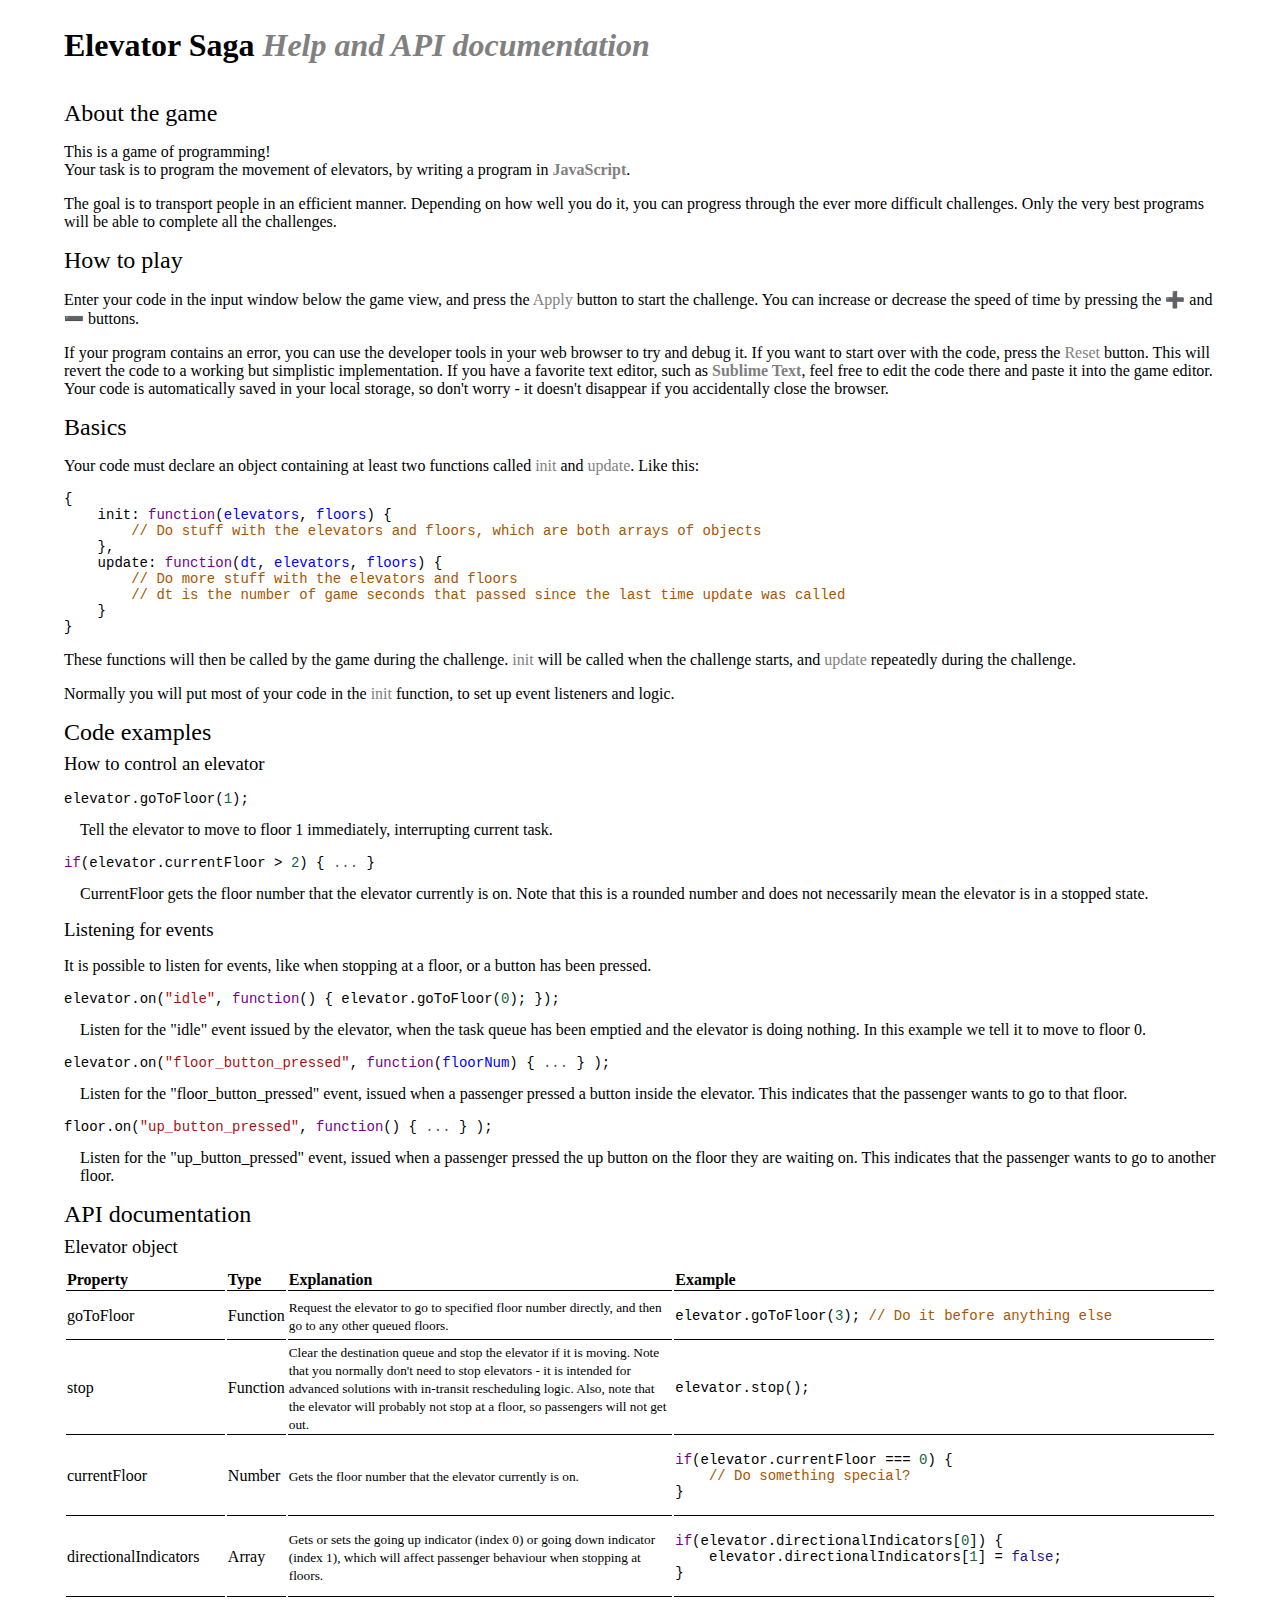
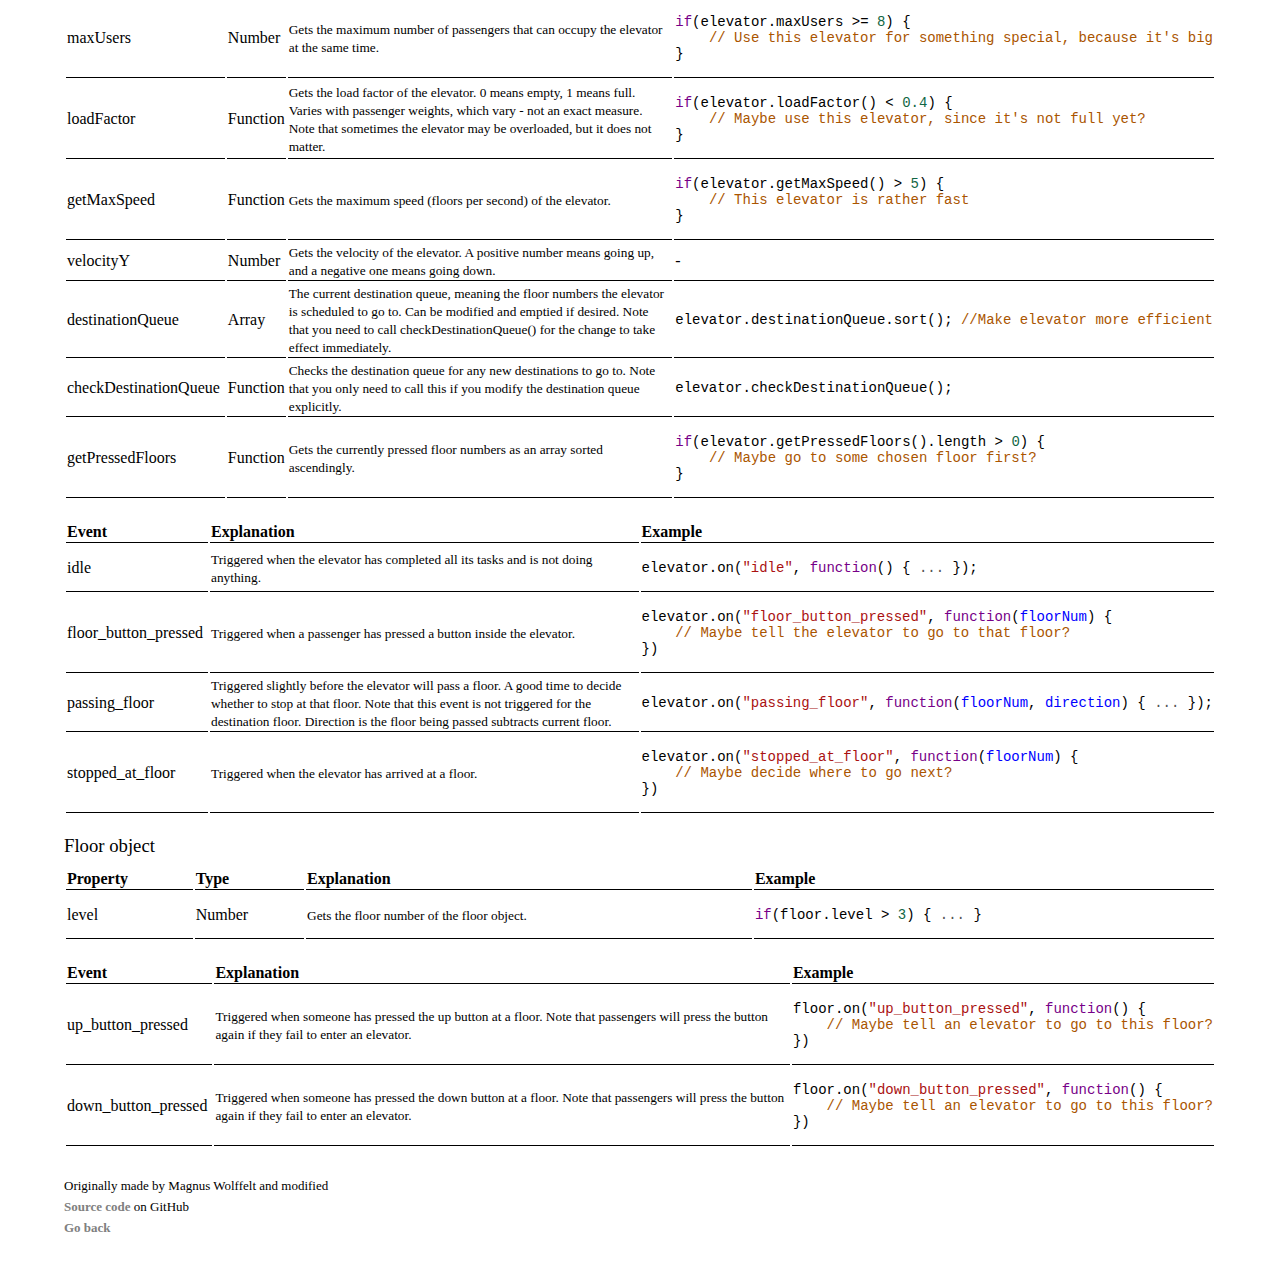
==== documentation.html @ fd8b1ddc "1.7.0" ====
<!DOCTYPE html>
<html>
<head>
    <title>Elevator Saga - help and API documentation</title>
    <meta charset="UTF-8">
    <meta http-equiv="X-UA-Compatible" content="IE=edge">
    <meta name="color-scheme" content="light dark">

    <link rel="stylesheet" href="libs/codemirror/codemirror.css" type="text/css" media="all">
    <link rel="stylesheet" href="style.css" type="text/css" media="all">

    <script type="text/javascript" src="libs/codemirror/codemirror.js"></script>
    <script type="text/javascript" src="libs/codemirror/mode/javascript/javascript.js"></script>
    <script type="text/javascript" src="libs/codemirror/addon/runmode/runmode.js"></script>
    <script type="text/javascript" src="libs/codemirror/addon/runmode/colorize.js"></script>
    <script type="text/javascript">document.addEventListener("DOMContentLoaded", function(){CodeMirror.colorize(null,"text/javascript")});</script>
</head>
<body>
    <div class="container">
        <div class="header">
            <h1>Elevator Saga <em class="emphasis-color">Help and API documentation</em></h1>
        </div>

        <div class="help">
            <h2>About the game</h2>
            <p>
                This is a game of programming!<br>
                Your task is to program the movement of elevators, by writing a program in <a href="https://developer.mozilla.org/en-US/docs/Web/JavaScript/Guide">JavaScript</a>.
            </p>
            <p>
                The goal is to transport people in an efficient manner.
                Depending on how well you do it, you can progress through the ever more difficult challenges.
                Only the very best programs will be able to complete all the challenges.
            </p>

            <h2>How to play</h2>
            <p>
                Enter your code in the input window below the game view, and press the <span class="emphasis-color">Apply</span> button to start the challenge.
                You can increase or decrease the speed of time by pressing the <span class="emphasis-color">➕</span> and <span class="emphasis-color">➖</span> buttons.
            </p>
            <p>
                If your program contains an error, you can use the developer tools in your web browser to try and debug it.
                If you want to start over with the code, press the <span class="emphasis-color">Reset</span> button. This will revert the code to a working but simplistic implementation.
                If you have a favorite text editor, such as <a href="http://www.sublimetext.com/">Sublime Text</a>, feel free to edit the code there and paste it into the game editor.
                Your code is automatically saved in your local storage, so don't worry - it doesn't disappear if you accidentally close the browser.
            </p>
            <h2>Basics</h2>
            <p>
                Your code must declare an object containing at least two functions called <span class="emphasis-color">init</span> and <span class="emphasis-color">update</span>. Like this:
            </p>
            <div><pre><code>{
    init: function(elevators, floors) {
        // Do stuff with the elevators and floors, which are both arrays of objects
    },
    update: function(dt, elevators, floors) {
        // Do more stuff with the elevators and floors
        // dt is the number of game seconds that passed since the last time update was called
    }
}</code></pre></div>
            <p>These functions will then be called by the game during the challenge.
            <span class="emphasis-color">init</span> will be called when the challenge starts, and <span class="emphasis-color">update</span> repeatedly during the challenge.
            </p>
            <p>
                Normally you will put most of your code in the <span class="emphasis-color">init</span> function, to set up event listeners and logic.
            </p>
            <h2>Code examples</h2>
            <h3>How to control an elevator</h3>
            <dl>
                <dt><pre><code>elevator.goToFloor(1);</code></pre></dt>
                    <dd>Tell the elevator to move to floor 1 immediately, interrupting current task.</dd>
                <dt><pre><code>if(elevator.currentFloor > 2) { ... }</code></pre></dt>
                    <dd>CurrentFloor gets the floor number that the elevator currently is on. Note that this is a rounded number and does not necessarily mean the elevator is in a stopped state.</dd>
            </dl>
            <h3>Listening for events</h3>
            <p>It is possible to listen for events, like when stopping at a floor, or a button has been pressed.</p>
            <dl>
                <dt><pre><code>elevator.on("idle", function() { elevator.goToFloor(0); });</code></pre></dt>
                    <dd>Listen for the "idle" event issued by the elevator, when the task queue has been emptied and the elevator is doing nothing. In this example we tell it to move to floor 0.</dd>
                <dt><pre><code>elevator.on("floor_button_pressed", function(floorNum) { ... } );</code></pre></dt>
                    <dd>Listen for the "floor_button_pressed" event, issued when a passenger pressed a button inside the elevator. This indicates that the passenger wants to go to that floor.</dd>
                <dt><pre><code>floor.on("up_button_pressed", function() { ... } );</code></pre></dt>
                    <dd>Listen for the "up_button_pressed" event, issued when a passenger pressed the up button on the floor they are waiting on. This indicates that the passenger wants to go to another floor.</dd>
            </dl>

            <h2 id="docs">API documentation</h2>
            <h3>Elevator object</h3>
            <table class="doctable">
                <thead><th>Property</th><th>Type</th><th>Explanation</th><th>Example</th></thead>
                <tbody>
                    <tr><td>goToFloor</td><td>Function</td><td><small>Request the elevator to go to specified floor number directly, and then go to any other queued floors.</small></td><td><pre><code>elevator.goToFloor(3); // Do it before anything else</code></pre></td></tr>
                    <tr><td>stop</td><td>Function</td><td><small>Clear the destination queue and stop the elevator if it is moving. Note that you normally don't need to stop elevators - it is intended for advanced solutions with in-transit rescheduling logic. Also, note that the elevator will probably not stop at a floor, so passengers will not get out.</small></td><td><pre><code>elevator.stop();</code></pre></td></tr>
                    <tr><td>currentFloor</td><td>Number</td><td><small>Gets the floor number that the elevator currently is on.</small></td><td><pre><code>if(elevator.currentFloor === 0) {
    // Do something special?
}</code></pre></td></tr>
                    <tr><td>directionalIndicators</td><td>Array</td><td><small>Gets or sets the going up indicator (index 0) or going down indicator (index 1), which will affect passenger behaviour when stopping at floors.</small></td><td><pre><code>if(elevator.directionalIndicators[0]) {
    elevator.directionalIndicators[1] = false;
}</code></pre></td></tr>
                    <tr><td>maxUsers</td><td>Number</td><td><small>Gets the maximum number of passengers that can occupy the elevator at the same time.</small></td><td><pre><code>if(elevator.maxUsers >= 8) {
    // Use this elevator for something special, because it's big
}</code></pre></td></tr>
                    <tr><td>loadFactor</td><td>Function</td><td><small>Gets the load factor of the elevator. 0 means empty, 1 means full. Varies with passenger weights, which vary - not an exact measure. Note that sometimes the elevator may be overloaded, but it does not matter.</small></td><td><pre><code>if(elevator.loadFactor() < 0.4) {
    // Maybe use this elevator, since it's not full yet?
}</code></pre></td></tr>
                    <tr><td>getMaxSpeed</td><td>Function</td><td><small>Gets the maximum speed (floors per second) of the elevator.</small></td><td><pre><code>if(elevator.getMaxSpeed() > 5) {
    // This elevator is rather fast
}</code></pre></td></tr>
                    <tr><td>velocityY</td><td>Number</td><td><small>Gets the velocity of the elevator. A positive number means going up, and a negative one means going down.</small></td><td>-</td></tr>
                    <tr><td>destinationQueue</td><td>Array</td><td><small>The current destination queue, meaning the floor numbers the elevator is scheduled to go to. Can be modified and emptied if desired. Note that you need to call checkDestinationQueue() for the change to take effect immediately.</small></td><td><pre><code>elevator.destinationQueue.sort(); //Make elevator more efficient</code></pre></td></tr>
                    <tr><td>checkDestinationQueue</td><td>Function</td><td><small>Checks the destination queue for any new destinations to go to. Note that you only need to call this if you modify the destination queue explicitly.</small></td><td><pre><code>elevator.checkDestinationQueue();</code></pre></td></tr>
                    <tr><td>getPressedFloors</td><td>Function</td><td><small>Gets the currently pressed floor numbers as an array sorted ascendingly.</small></td><td><pre><code>if(elevator.getPressedFloors().length > 0) {
    // Maybe go to some chosen floor first?
}</code></pre></td></tr>
                </tbody>
            </table>
            <table class="doctable">
                <thead><th>Event</th><th>Explanation</th><th>Example</th></thead>
                <tbody>
                    <tr><td>idle</td><td><small>Triggered when the elevator has completed all its tasks and is not doing anything.</small></td><td><pre><code>elevator.on("idle", function() { ... });</code></pre></td></tr>
                    <tr><td>floor_button_pressed</td><td><small>Triggered when a passenger has pressed a button inside the elevator.</small></td><td><pre><code>elevator.on("floor_button_pressed", function(floorNum) {
    // Maybe tell the elevator to go to that floor?
})</code></pre></td></tr>
                    <tr><td>passing_floor</td><td><small>Triggered slightly before the elevator will pass a floor. A good time to decide whether to stop at that floor. Note that this event is not triggered for the destination floor. Direction is the floor being passed subtracts current floor.</small></td><td><pre><code>elevator.on("passing_floor", function(floorNum, direction) { ... });</code></pre></td></tr>
                    <tr><td>stopped_at_floor</td><td><small>Triggered when the elevator has arrived at a floor.</small></td><td><pre><code>elevator.on("stopped_at_floor", function(floorNum) {
    // Maybe decide where to go next?
})</code></pre></td></tr>
                </tbody>
            </table>
            <h3>Floor object</h3>
            <table class="doctable">
                <thead><th>Property</th><th>Type</th><th>Explanation</th><th>Example</th></thead>
                <tbody>
                <tr><td>level</td><td>Number</td><td><small>Gets the floor number of the floor object.</small></td><td><pre><code>if(floor.level > 3) { ... }</code></pre></td></tr>
                </tbody>
            </table>
            <table class="doctable">
                <thead><th>Event</th><th>Explanation</th><th>Example</th></thead>
                <tbody>
                    <tr><td>up_button_pressed</td><td><small>Triggered when someone has pressed the up button at a floor. Note that passengers will press the button again if they fail to enter an elevator.</small></td><td><pre><code>floor.on("up_button_pressed", function() {
    // Maybe tell an elevator to go to this floor?
})</code></pre></td></tr>
                    <tr><td>down_button_pressed</td><td><small>Triggered when someone has pressed the down button at a floor. Note that passengers will press the button again if they fail to enter an elevator.</small></td><td><pre><code>floor.on("down_button_pressed", function() {
    // Maybe tell an elevator to go to this floor?
})</code></pre></td></tr>

                </tbody>
            </table>
        </div>
        <div class="footer">
            <h4>Originally made by Magnus Wolffelt and modified</h4>
            <h4><a href="https://github.com/2xh/elevatorsaga">Source code</a> on GitHub</h4>
            <h4><a href="index.html">Go back</a></h4>
        </div>
    </div>
</body>
</html>
---- libs/codemirror/codemirror.css ----
/* BASICS */

.CodeMirror {
  /* Set height, width, borders, and global font properties here */
  font-family: monospace;
  height: 300px;
  color: black;
  direction: ltr;
}

/* PADDING */

.CodeMirror-lines {
  padding: 4px 0; /* Vertical padding around content */
}
.CodeMirror pre.CodeMirror-line,
.CodeMirror pre.CodeMirror-line-like {
  padding: 0 4px; /* Horizontal padding of content */
}

.CodeMirror-scrollbar-filler, .CodeMirror-gutter-filler {
  background-color: white; /* The little square between H and V scrollbars */
}

/* GUTTER */

.CodeMirror-gutters {
  border-right: 1px solid #ddd;
  background-color: #f7f7f7;
  white-space: nowrap;
}
.CodeMirror-linenumbers {}
.CodeMirror-linenumber {
  padding: 0 3px 0 5px;
  min-width: 20px;
  text-align: right;
  color: #999;
  white-space: nowrap;
}

.CodeMirror-guttermarker { color: black; }
.CodeMirror-guttermarker-subtle { color: #999; }

/* CURSOR */

.CodeMirror-cursor {
  border-left: 1px solid black;
  border-right: none;
  width: 0;
}
/* Shown when moving in bi-directional text */
.CodeMirror div.CodeMirror-secondarycursor {
  border-left: 1px solid silver;
}
.cm-fat-cursor .CodeMirror-cursor {
  width: auto;
  border: 0 !important;
  background: #7e7;
}
.cm-fat-cursor div.CodeMirror-cursors {
  z-index: 1;
}
.cm-fat-cursor .CodeMirror-line::selection,
.cm-fat-cursor .CodeMirror-line > span::selection, 
.cm-fat-cursor .CodeMirror-line > span > span::selection { background: transparent; }
.cm-fat-cursor .CodeMirror-line::-moz-selection,
.cm-fat-cursor .CodeMirror-line > span::-moz-selection,
.cm-fat-cursor .CodeMirror-line > span > span::-moz-selection { background: transparent; }
.cm-fat-cursor { caret-color: transparent; }
@-moz-keyframes blink {
  0% {}
  50% { background-color: transparent; }
  100% {}
}
@-webkit-keyframes blink {
  0% {}
  50% { background-color: transparent; }
  100% {}
}
@keyframes blink {
  0% {}
  50% { background-color: transparent; }
  100% {}
}

/* Can style cursor different in overwrite (non-insert) mode */
.CodeMirror-overwrite .CodeMirror-cursor {}

.cm-tab { display: inline-block; text-decoration: inherit; }

.CodeMirror-rulers {
  position: absolute;
  left: 0; right: 0; top: -50px; bottom: 0;
  overflow: hidden;
}
.CodeMirror-ruler {
  border-left: 1px solid #ccc;
  top: 0; bottom: 0;
  position: absolute;
}

/* DEFAULT THEME */

.cm-s-default .cm-header {color: blue;}
.cm-s-default .cm-quote {color: #090;}
.cm-negative {color: #d44;}
.cm-positive {color: #292;}
.cm-header, .cm-strong {font-weight: bold;}
.cm-em {font-style: italic;}
.cm-link {text-decoration: underline;}
.cm-strikethrough {text-decoration: line-through;}

.cm-s-default .cm-keyword {color: #708;}
.cm-s-default .cm-atom {color: #219;}
.cm-s-default .cm-number {color: #164;}
.cm-s-default .cm-def {color: #00f;}
.cm-s-default .cm-variable,
.cm-s-default .cm-punctuation,
.cm-s-default .cm-property,
.cm-s-default .cm-operator {}
.cm-s-default .cm-variable-2 {color: #05a;}
.cm-s-default .cm-variable-3, .cm-s-default .cm-type {color: #085;}
.cm-s-default .cm-comment {color: #a50;}
.cm-s-default .cm-string {color: #a11;}
.cm-s-default .cm-string-2 {color: #f50;}
.cm-s-default .cm-meta {color: #555;}
.cm-s-default .cm-qualifier {color: #555;}
.cm-s-default .cm-builtin {color: #30a;}
.cm-s-default .cm-bracket {color: #997;}
.cm-s-default .cm-tag {color: #170;}
.cm-s-default .cm-attribute {color: #00c;}
.cm-s-default .cm-hr {color: #999;}
.cm-s-default .cm-link {color: #00c;}

.cm-s-default .cm-error {color: #f00;}
.cm-invalidchar {color: #f00;}

.CodeMirror-composing { border-bottom: 2px solid; }

/* Default styles for common addons */

div.CodeMirror span.CodeMirror-matchingbracket {color: #0b0;}
div.CodeMirror span.CodeMirror-nonmatchingbracket {color: #a22;}
.CodeMirror-matchingtag { background: rgba(255, 150, 0, .3); }
.CodeMirror-activeline-background {background: #e8f2ff;}

/* STOP */

/* The rest of this file contains styles related to the mechanics of
   the editor. You probably shouldn't touch them. */

.CodeMirror {
  position: relative;
  overflow: hidden;
  background: white;
}

.CodeMirror-scroll {
  overflow: scroll !important; /* Things will break if this is overridden */
  /* 50px is the magic margin used to hide the element's real scrollbars */
  /* See overflow: hidden in .CodeMirror */
  margin-bottom: -50px; margin-right: -50px;
  padding-bottom: 50px;
  height: 100%;
  outline: none; /* Prevent dragging from highlighting the element */
  position: relative;
  z-index: 0;
}
.CodeMirror-sizer {
  position: relative;
  border-right: 50px solid transparent;
}

/* The fake, visible scrollbars. Used to force redraw during scrolling
   before actual scrolling happens, thus preventing shaking and
   flickering artifacts. */
.CodeMirror-vscrollbar, .CodeMirror-hscrollbar, .CodeMirror-scrollbar-filler, .CodeMirror-gutter-filler {
  position: absolute;
  z-index: 6;
  display: none;
  outline: none;
}
.CodeMirror-vscrollbar {
  right: 0; top: 0;
  overflow-x: hidden;
  overflow-y: scroll;
}
.CodeMirror-hscrollbar {
  bottom: 0; left: 0;
  overflow-y: hidden;
  overflow-x: scroll;
}
.CodeMirror-scrollbar-filler {
  right: 0; bottom: 0;
}
.CodeMirror-gutter-filler {
  left: 0; bottom: 0;
}

.CodeMirror-gutters {
  position: absolute; left: 0; top: 0;
  min-height: 100%;
  z-index: 3;
}
.CodeMirror-gutter {
  white-space: normal;
  height: 100%;
  display: inline-block;
  vertical-align: top;
  margin-bottom: -50px;
}
.CodeMirror-gutter-wrapper {
  position: absolute;
  z-index: 4;
  background: none !important;
  border: none !important;
}
.CodeMirror-gutter-background {
  position: absolute;
  top: 0; bottom: 0;
  z-index: 4;
}
.CodeMirror-gutter-elt {
  position: absolute;
  cursor: default;
  z-index: 4;
}
.CodeMirror-gutter-wrapper ::selection { background-color: transparent }
.CodeMirror-gutter-wrapper ::-moz-selection { background-color: transparent }

.CodeMirror-lines {
  cursor: text;
  min-height: 1px; /* prevents collapsing before first draw */
}
.CodeMirror pre.CodeMirror-line,
.CodeMirror pre.CodeMirror-line-like {
  /* Reset some styles that the rest of the page might have set */
  -moz-border-radius: 0; -webkit-border-radius: 0; border-radius: 0;
  border-width: 0;
  background: transparent;
  font-family: inherit;
  font-size: inherit;
  margin: 0;
  white-space: pre;
  word-wrap: normal;
  line-height: inherit;
  color: inherit;
  z-index: 2;
  position: relative;
  overflow: visible;
  -webkit-tap-highlight-color: transparent;
  -webkit-font-variant-ligatures: contextual;
  font-variant-ligatures: contextual;
}
.CodeMirror-wrap pre.CodeMirror-line,
.CodeMirror-wrap pre.CodeMirror-line-like {
  word-wrap: break-word;
  white-space: pre-wrap;
  word-break: normal;
}

.CodeMirror-linebackground {
  position: absolute;
  left: 0; right: 0; top: 0; bottom: 0;
  z-index: 0;
}

.CodeMirror-linewidget {
  position: relative;
  z-index: 2;
  padding: 0.1px; /* Force widget margins to stay inside of the container */
}

.CodeMirror-widget {}

.CodeMirror-rtl pre { direction: rtl; }

.CodeMirror-code {
  outline: none;
}

/* Force content-box sizing for the elements where we expect it */
.CodeMirror-scroll,
.CodeMirror-sizer,
.CodeMirror-gutter,
.CodeMirror-gutters,
.CodeMirror-linenumber {
  -moz-box-sizing: content-box;
  box-sizing: content-box;
}

.CodeMirror-measure {
  position: absolute;
  width: 100%;
  height: 0;
  overflow: hidden;
  visibility: hidden;
}

.CodeMirror-cursor {
  position: absolute;
  pointer-events: none;
}
.CodeMirror-measure pre { position: static; }

div.CodeMirror-cursors {
  visibility: hidden;
  position: relative;
  z-index: 3;
}
div.CodeMirror-dragcursors {
  visibility: visible;
}

.CodeMirror-focused div.CodeMirror-cursors {
  visibility: visible;
}

.CodeMirror-selected { background: #d9d9d9; }
.CodeMirror-focused .CodeMirror-selected { background: #d7d4f0; }
.CodeMirror-crosshair { cursor: crosshair; }
.CodeMirror-line::selection, .CodeMirror-line > span::selection, .CodeMirror-line > span > span::selection { background: #d7d4f0; }
.CodeMirror-line::-moz-selection, .CodeMirror-line > span::-moz-selection, .CodeMirror-line > span > span::-moz-selection { background: #d7d4f0; }

.cm-searching {
  background-color: #ffa;
  background-color: rgba(255, 255, 0, .4);
}

/* Used to force a border model for a node */
.cm-force-border { padding-right: .1px; }

@media print {
  /* Hide the cursor when printing */
  .CodeMirror div.CodeMirror-cursors {
    visibility: hidden;
  }
}

/* See issue #2901 */
.cm-tab-wrap-hack:after { content: ''; }

/* Help users use markselection to safely style text background */
span.CodeMirror-selectedtext { background: none; }
---- style.css ----
html, body {
    margin: 0;
    padding: 0;
}

h1, h2, h3, h4, h5 {
    margin-top: 0.4em;
    margin-bottom: 0.3em;
}

.emphasis-color {
    color: gray;
}

.error-color {
    color: orange;
}

a {
    color: gray;
    font-weight: bold;
    text-decoration: none;
}
a:hover {
    text-decoration: underline;
}

h2, h3, h4, h5 {
    font-weight: normal;
}

dl dd {
    margin-bottom: 1em;
    margin-left: 1em;
}

.container {
    width: 90%;
    margin: 0 auto;
    padding: 20px 0 40px 0;
}

.unselectable {
    -webkit-touch-callout: none;
    -webkit-user-select: none;
    -khtml-user-select: none;
    -moz-user-select: none;
    -ms-user-select: none;
    user-select: none;
}

button {
    height: 30px;
    line-height: 16px;
    font-size: 16px;
    font-weight: bold;
    padding-left: 10px;
    padding-right: 10px;
    border: 1px solid gray;
    border-radius: 5px;
}

.blink {
  -webkit-animation: blink 0.5s steps(3, start) infinite;
  animation: blink 0.5s steps(3, start) infinite;
}
@keyframes blink {
  to { visibility: hidden; }
}
@-webkit-keyframes blink {
  to { visibility: hidden; }
}

.invisible {
    visibility: hidden;
}

.faded {
    opacity: 0.4;
}

#save_message, #fitness_message {
    color: gray;
    font-size: 12px;
    line-height: 30px;
    margin: 0 20px;
}


.left {
    float: left;
}

.right {
    float: right;
}

.header {
    height: 60px;
}

.header h1 {
    line-height: 50px;
    margin: 0;
    padding: 0;
}

.header a {
    display: inline-block;
    margin-left: 15px;
    font-size: 20px;
    line-height: 50px;
    padding: 0 4px;
}


.timescale_decrease, .timescale_increase {
    padding: 4px;
    line-height: 20px;
    cursor: pointer;
}

.timescale_increase {
    margin-right: 10px;
}


.codestatus {
    padding-top: 10px;
}

pre {
    font: 14px Consolas, Monaco, monospace;
}

.CodeMirror {
    font: 14px Consolas, Monaco, monospace;
    margin: 10px auto;
}

.world {
    position: relative;
    background-color: dimgray;
    padding: 0;
}

.innerworld {
    position: relative;
    margin-right: 280px;
    border-right: 1px solid;
    border-left: 1px solid;
}

.statscontainer {
    font: 12px Consolas, Monaco, monospace;
    color: lightgray;
    position: absolute;
    top: 0;
    right: 0px;
    width: 240px;
    padding: 20px;
    z-index: 1;
}

.statscontainer div, .statscontainer span {
    position: absolute;
    display: block;
    width: 240px;
}

.statscontainer .value {
    text-align: right;
}


.feedbackcontainer {
    position: absolute;
    width: 100%;
    height: 100%;
}

.feedback {
    position: relative;
    text-align: center;
    height: 100%;
    background-color: rgba(44, 44, 44, 0.6);
    z-index: 5;
}

.movable {
    position: absolute;
    top: 0;
    left: 0;
    display: block;
}

.user {
    color: white;
    text-shadow: 0 1px 3px black;
    z-index: 2;
}

.user.male:before {
    content: "🧍‍♂️";
}

.user.female:before {
    content: "🧍‍♀️";
}

.user.child:before {
    content: "🧍";
}

.user.happy {
}

.user.frustrated {
    color: yellow;
}

.user.disappointed {
    color: red;
}

.user.leaving {
    color: silver;
}

.up:before {
    content: "⬆";
}

.down:before {
    content: "⬇";
}

.elevator {
    background-color: #4F8686;
    border: 2px solid white;
    height: 46px;
    z-index: 1;
}

.elevator .directionindicator {
    position: absolute;
}

.elevator .directionindicator.directionindicatorup {
    left: 2px;
}

.elevator .directionindicator.directionindicatordown {
    right: 2px;
}

.elevator .directionindicator {
    color: rgba(255, 255, 255, 0.5);
}

.elevator .directionindicator .activated{
    color: lime;
}

.elevator .floorindicator {
    display: inline-block;
    position: absolute;
    width: 100%;
    font-size: 15px;
    text-align: center;
    color: rgba(255, 255, 255, 0.5);
}


.elevator .buttonindicator {
    display: inline-block;
    position: absolute;
    top: 15px;
    width: 100%;
    text-align: center;
    font-size: 8px;
    color: rgba(255, 255, 255, 0.5);
}
.elevator .buttonpress {
    cursor: pointer;
    margin: 0;
    display: inline-block;
}
.elevator .buttonpress.activated {
    color: lime;
}

.floor {
    position: absolute;
    width: 100%;
    height: 49px;
    background-color: gray;
    background: linear-gradient(rgba(255,255,255,0.1), rgba(255,255,255,0.25), rgba(255,255,255,0.25), rgba(255,255,255,0.1)); /* Standard syntax */
    border-bottom: 1px solid;
}

.floor .buttonindicator {
    cursor: pointer;
    font-size: 20px;
    line-height: 50px;
    padding-left: 50px;
    color: rgba(255, 255, 255, 0.25);
}
.floor .buttonindicator .activated {
    color: lime;
}

.floor .floornumber {
    position: absolute;
    color: rgba(255, 255, 255, 0.25);
    font-size: 32px;
    line-height: 50px;
    padding-left: 10px;
}


.footer {
    margin-top: 20px;
}
.footer h4 {
    font-size: 13px;
}

.help {
    margin-top: 20px;
    margin-bottom: 30px;
}

.doctable {
    width: 100%;
    margin-top: 10px;
    margin-bottom: 20px;
    border: none;
}

.doctable th, .doctable td  {
    text-align: left;
    border-bottom: 1px solid;
}

.doctable tr td:first-child {
    padding-right: 5px;
}
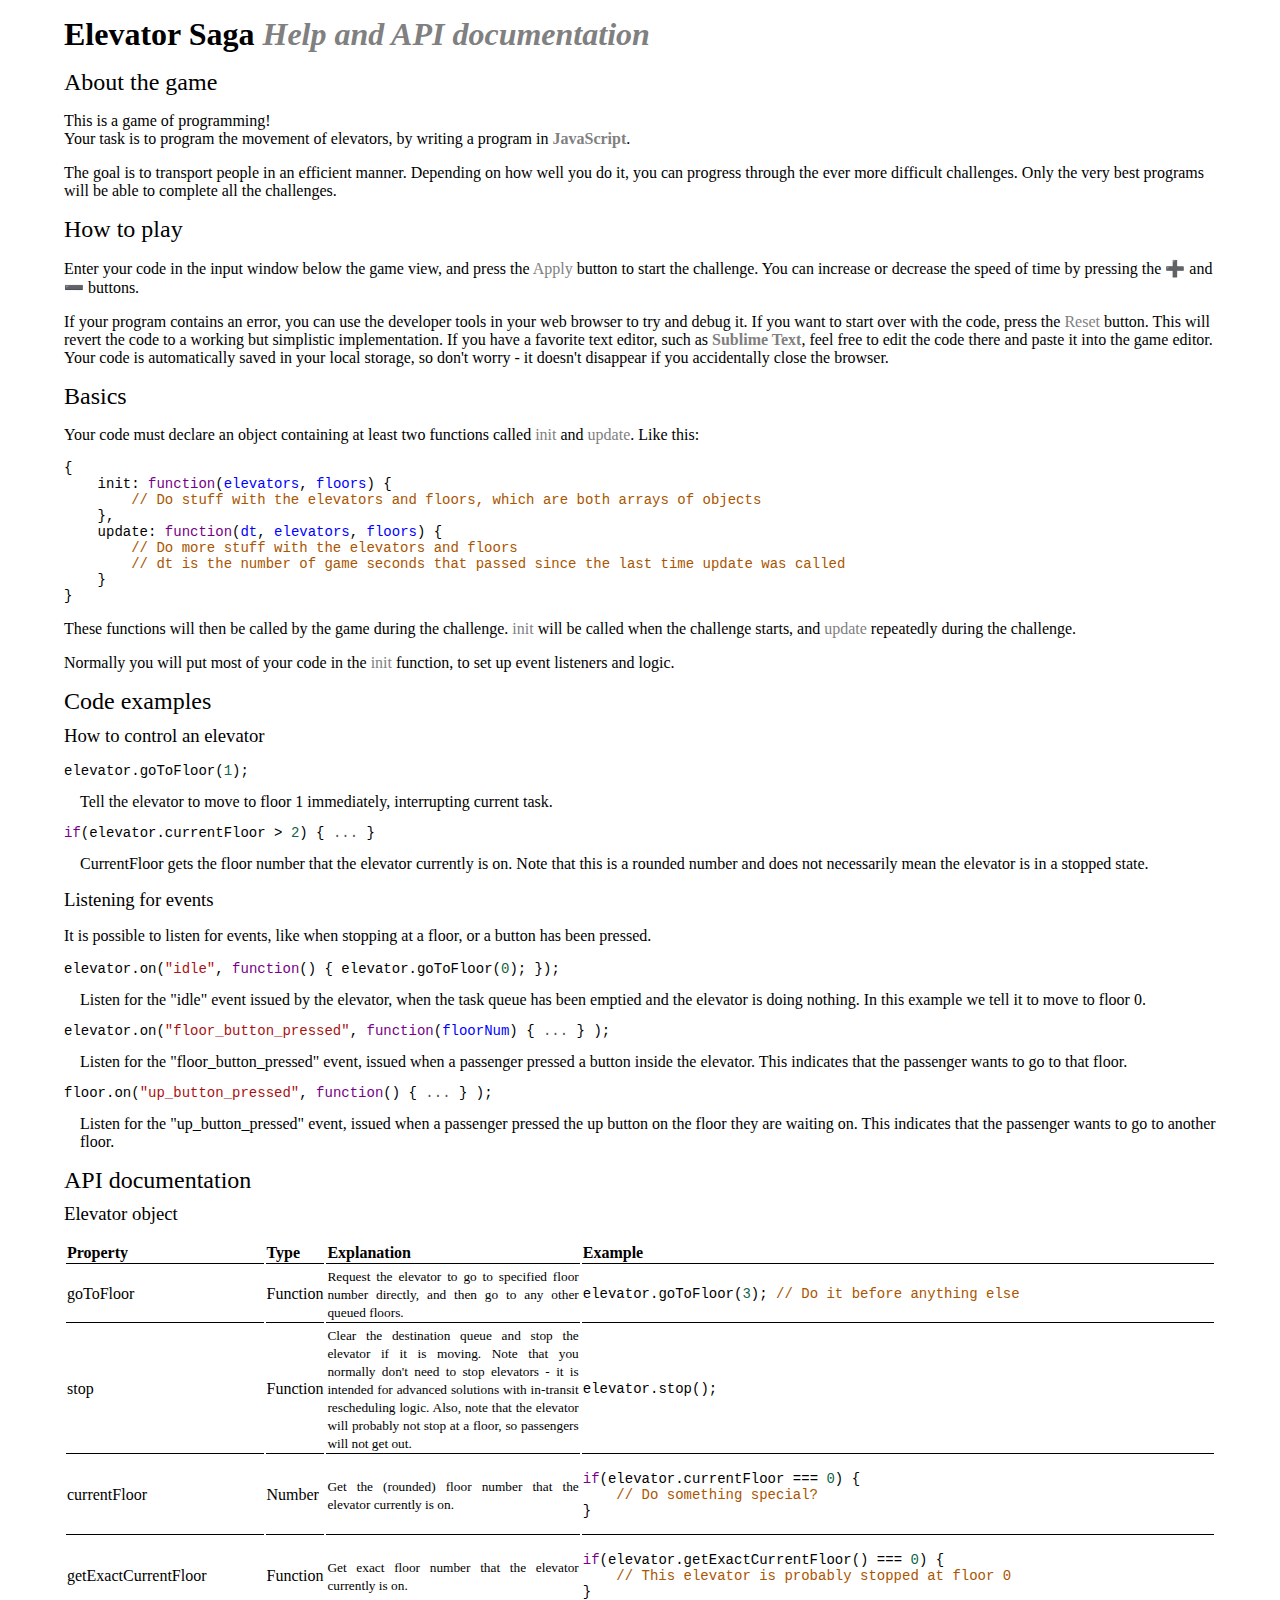
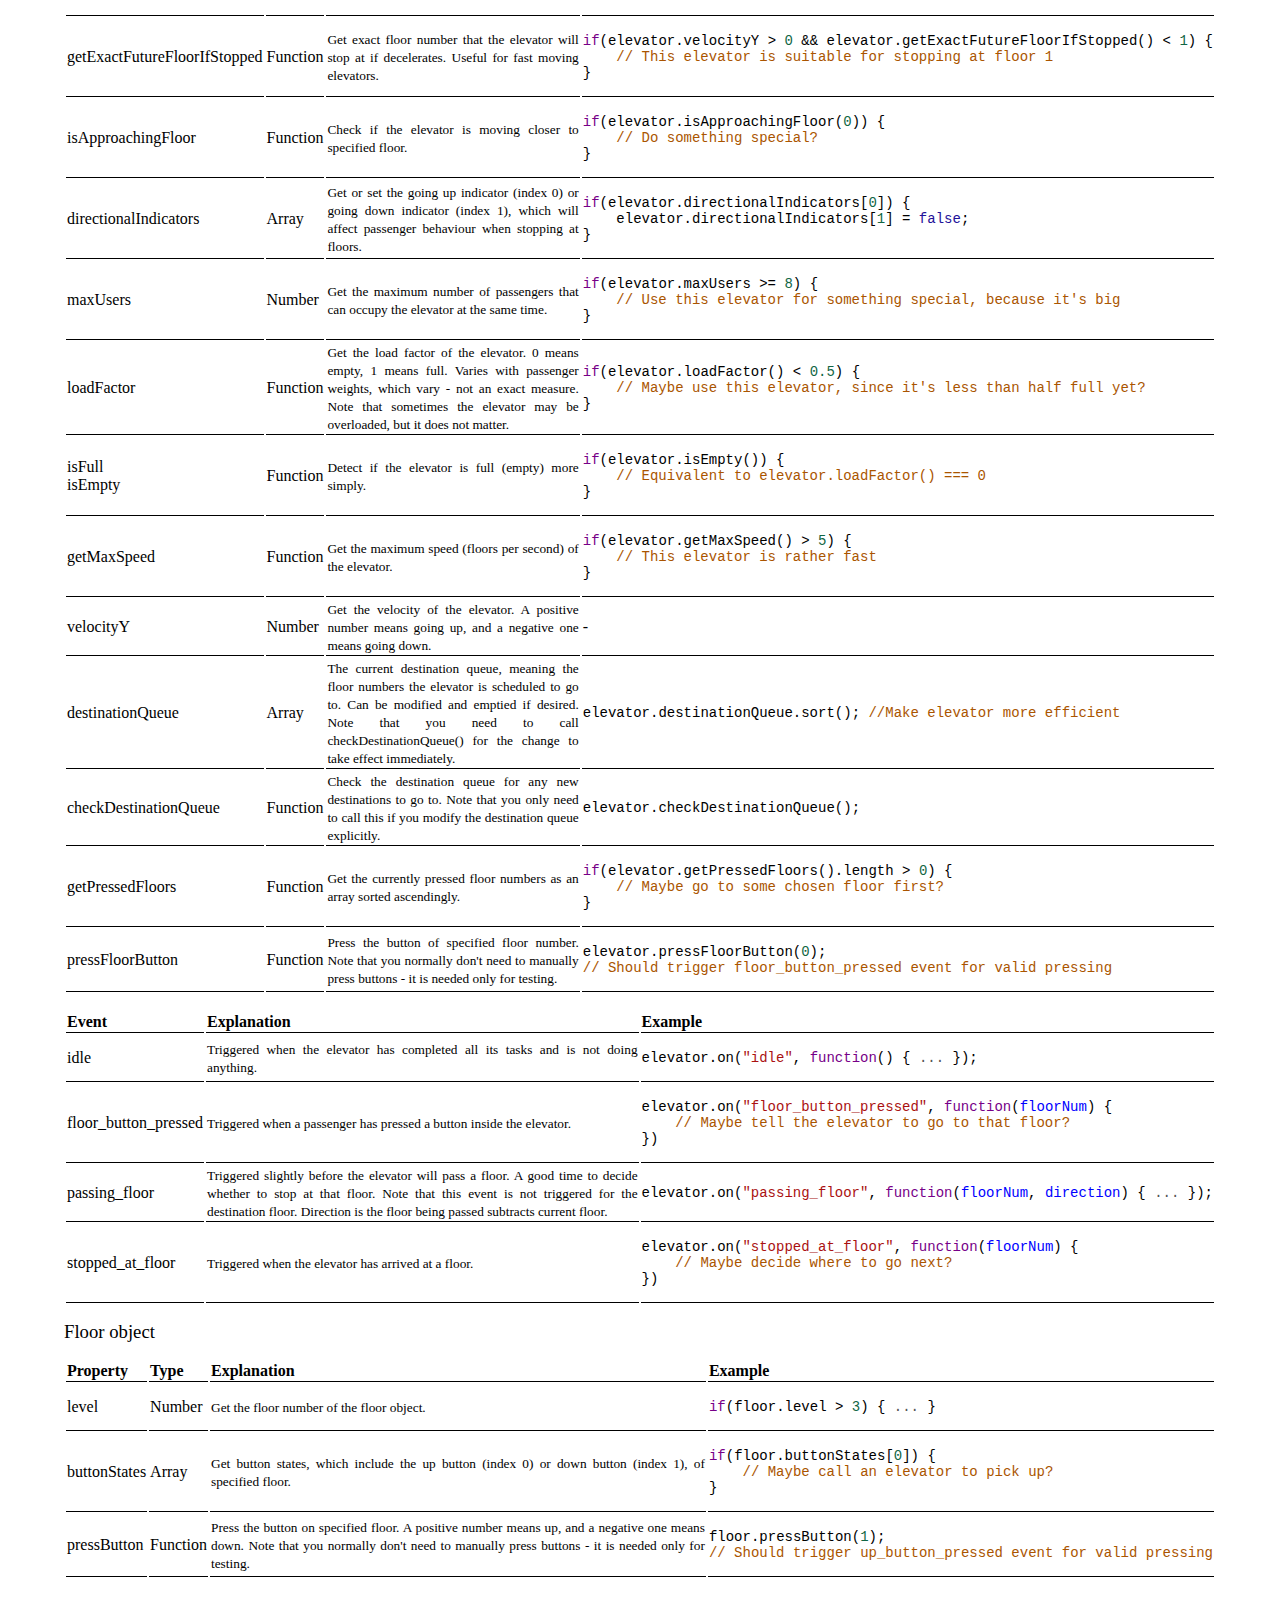
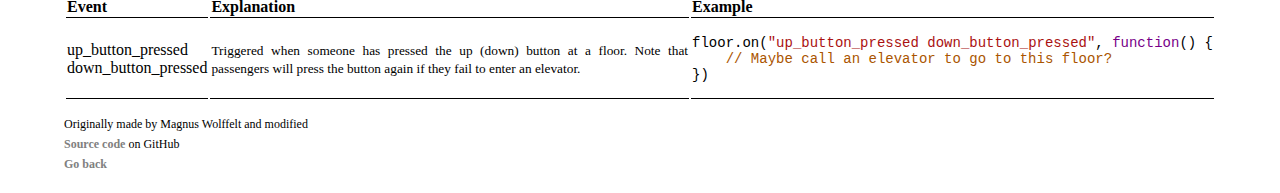
==== commit 2ec33538: "Bugfixes" ====
--- a/documentation.html
+++ b/documentation.html
@@ -4,6 +4,7 @@
     <title>Elevator Saga - help and API documentation</title>
     <meta charset="UTF-8">
     <meta http-equiv="X-UA-Compatible" content="IE=edge">
+    <meta name="viewport" content="width=device-width,initial-scale=1">
     <meta name="color-scheme" content="light dark">
 
     <link rel="stylesheet" href="libs/codemirror/codemirror.css" type="text/css" media="all">
@@ -89,27 +90,41 @@
                 <tbody>
                     <tr><td>goToFloor</td><td>Function</td><td><small>Request the elevator to go to specified floor number directly, and then go to any other queued floors.</small></td><td><pre><code>elevator.goToFloor(3); // Do it before anything else</code></pre></td></tr>
                     <tr><td>stop</td><td>Function</td><td><small>Clear the destination queue and stop the elevator if it is moving. Note that you normally don't need to stop elevators - it is intended for advanced solutions with in-transit rescheduling logic. Also, note that the elevator will probably not stop at a floor, so passengers will not get out.</small></td><td><pre><code>elevator.stop();</code></pre></td></tr>
-                    <tr><td>currentFloor</td><td>Number</td><td><small>Gets the floor number that the elevator currently is on.</small></td><td><pre><code>if(elevator.currentFloor === 0) {
+                    <tr><td>currentFloor</td><td>Number</td><td><small>Get the (rounded) floor number that the elevator currently is on.</small></td><td><pre><code>if(elevator.currentFloor === 0) {
     // Do something special?
 }</code></pre></td></tr>
-                    <tr><td>directionalIndicators</td><td>Array</td><td><small>Gets or sets the going up indicator (index 0) or going down indicator (index 1), which will affect passenger behaviour when stopping at floors.</small></td><td><pre><code>if(elevator.directionalIndicators[0]) {
+                    <tr><td>getExactCurrentFloor</td><td>Function</td><td><small>Get exact floor number that the elevator currently is on.</small></td><td><pre><code>if(elevator.getExactCurrentFloor() === 0) {
+    // This elevator is probably stopped at floor 0
+}</code></pre></td></tr>
+                    <tr><td>getExactFutureFloorIfStopped</td><td>Function</td><td><small>Get exact floor number that the elevator will stop at if decelerates. Useful for fast moving elevators.</small></td><td><pre><code>if(elevator.velocityY > 0 && elevator.getExactFutureFloorIfStopped() < 1) {
+    // This elevator is suitable for stopping at floor 1
+}</code></pre></td></tr>
+                    <tr><td>isApproachingFloor</td><td>Function</td><td><small>Check if the elevator is moving closer to specified floor.</small></td><td><pre><code>if(elevator.isApproachingFloor(0)) {
+    // Do something special?
+}</code></pre></td></tr>
+                    <tr><td>directionalIndicators</td><td>Array</td><td><small>Get or set the going up indicator (index 0) or going down indicator (index 1), which will affect passenger behaviour when stopping at floors.</small></td><td><pre><code>if(elevator.directionalIndicators[0]) {
     elevator.directionalIndicators[1] = false;
 }</code></pre></td></tr>
-                    <tr><td>maxUsers</td><td>Number</td><td><small>Gets the maximum number of passengers that can occupy the elevator at the same time.</small></td><td><pre><code>if(elevator.maxUsers >= 8) {
+                    <tr><td>maxUsers</td><td>Number</td><td><small>Get the maximum number of passengers that can occupy the elevator at the same time.</small></td><td><pre><code>if(elevator.maxUsers >= 8) {
     // Use this elevator for something special, because it's big
 }</code></pre></td></tr>
-                    <tr><td>loadFactor</td><td>Function</td><td><small>Gets the load factor of the elevator. 0 means empty, 1 means full. Varies with passenger weights, which vary - not an exact measure. Note that sometimes the elevator may be overloaded, but it does not matter.</small></td><td><pre><code>if(elevator.loadFactor() < 0.4) {
-    // Maybe use this elevator, since it's not full yet?
+                    <tr><td>loadFactor</td><td>Function</td><td><small>Get the load factor of the elevator. 0 means empty, 1 means full. Varies with passenger weights, which vary - not an exact measure. Note that sometimes the elevator may be overloaded, but it does not matter.</small></td><td><pre><code>if(elevator.loadFactor() < 0.5) {
+    // Maybe use this elevator, since it's less than half full yet?
 }</code></pre></td></tr>
-                    <tr><td>getMaxSpeed</td><td>Function</td><td><small>Gets the maximum speed (floors per second) of the elevator.</small></td><td><pre><code>if(elevator.getMaxSpeed() > 5) {
+                    <tr><td>isFull<br>isEmpty</td><td>Function</td><td><small>Detect if the elevator is full (empty) more simply.</small></td><td><pre><code>if(elevator.isEmpty()) {
+    // Equivalent to elevator.loadFactor() === 0
+}</code></pre></td></tr>
+                    <tr><td>getMaxSpeed</td><td>Function</td><td><small>Get the maximum speed (floors per second) of the elevator.</small></td><td><pre><code>if(elevator.getMaxSpeed() > 5) {
     // This elevator is rather fast
 }</code></pre></td></tr>
-                    <tr><td>velocityY</td><td>Number</td><td><small>Gets the velocity of the elevator. A positive number means going up, and a negative one means going down.</small></td><td>-</td></tr>
+                    <tr><td>velocityY</td><td>Number</td><td><small>Get the velocity of the elevator. A positive number means going up, and a negative one means going down.</small></td><td>-</td></tr>
                     <tr><td>destinationQueue</td><td>Array</td><td><small>The current destination queue, meaning the floor numbers the elevator is scheduled to go to. Can be modified and emptied if desired. Note that you need to call checkDestinationQueue() for the change to take effect immediately.</small></td><td><pre><code>elevator.destinationQueue.sort(); //Make elevator more efficient</code></pre></td></tr>
-                    <tr><td>checkDestinationQueue</td><td>Function</td><td><small>Checks the destination queue for any new destinations to go to. Note that you only need to call this if you modify the destination queue explicitly.</small></td><td><pre><code>elevator.checkDestinationQueue();</code></pre></td></tr>
-                    <tr><td>getPressedFloors</td><td>Function</td><td><small>Gets the currently pressed floor numbers as an array sorted ascendingly.</small></td><td><pre><code>if(elevator.getPressedFloors().length > 0) {
+                    <tr><td>checkDestinationQueue</td><td>Function</td><td><small>Check the destination queue for any new destinations to go to. Note that you only need to call this if you modify the destination queue explicitly.</small></td><td><pre><code>elevator.checkDestinationQueue();</code></pre></td></tr>
+                    <tr><td>getPressedFloors</td><td>Function</td><td><small>Get the currently pressed floor numbers as an array sorted ascendingly.</small></td><td><pre><code>if(elevator.getPressedFloors().length > 0) {
     // Maybe go to some chosen floor first?
 }</code></pre></td></tr>
+                    <tr><td>pressFloorButton</td><td>Function</td><td><small>Press the button of specified floor number. Note that you normally don't need to manually press buttons - it is needed only for testing.</small></td><td><pre><code>elevator.pressFloorButton(0);
+// Should trigger floor_button_pressed event for valid pressing</code></pre></td></tr>
                 </tbody>
             </table>
             <table class="doctable">
@@ -129,19 +144,20 @@
             <table class="doctable">
                 <thead><th>Property</th><th>Type</th><th>Explanation</th><th>Example</th></thead>
                 <tbody>
-                <tr><td>level</td><td>Number</td><td><small>Gets the floor number of the floor object.</small></td><td><pre><code>if(floor.level > 3) { ... }</code></pre></td></tr>
+                    <tr><td>level</td><td>Number</td><td><small>Get the floor number of the floor object.</small></td><td><pre><code>if(floor.level > 3) { ... }</code></pre></td></tr>
+                    <tr><td>buttonStates</td><td>Array</td><td><small>Get button states, which include the up button (index 0) or down button (index 1), of specified floor.</small></td><td><pre><code>if(floor.buttonStates[0]) {
+    // Maybe call an elevator to pick up?
+}</code></pre></td></tr>
+                    <tr><td>pressButton</td><td>Function</td><td><small>Press the button on specified floor. A positive number means up, and a negative one means down. Note that you normally don't need to manually press buttons - it is needed only for testing.</small></td><td><pre><code>floor.pressButton(1);
+// Should trigger up_button_pressed event for valid pressing</code></pre></td></tr>
                 </tbody>
             </table>
             <table class="doctable">
                 <thead><th>Event</th><th>Explanation</th><th>Example</th></thead>
                 <tbody>
-                    <tr><td>up_button_pressed</td><td><small>Triggered when someone has pressed the up button at a floor. Note that passengers will press the button again if they fail to enter an elevator.</small></td><td><pre><code>floor.on("up_button_pressed", function() {
-    // Maybe tell an elevator to go to this floor?
+                    <tr><td>up_button_pressed<br>down_button_pressed</td><td><small>Triggered when someone has pressed the up (down) button at a floor. Note that passengers will press the button again if they fail to enter an elevator.</small></td><td><pre><code>floor.on("up_button_pressed down_button_pressed", function() {
+    // Maybe call an elevator to go to this floor?
 })</code></pre></td></tr>
-                    <tr><td>down_button_pressed</td><td><small>Triggered when someone has pressed the down button at a floor. Note that passengers will press the button again if they fail to enter an elevator.</small></td><td><pre><code>floor.on("down_button_pressed", function() {
-    // Maybe tell an elevator to go to this floor?
-})</code></pre></td></tr>
-
                 </tbody>
             </table>
         </div>
--- a/style.css
+++ b/style.css
@@ -1,13 +1,15 @@
-
-
 html, body {
     margin: 0;
     padding: 0;
 }
 
-h1, h2, h3, h4, h5 {
-    margin-top: 0.4em;
-    margin-bottom: 0.3em;
+h1 {
+    margin: 0;
+}
+
+h2, h3, h4, h5 {
+    margin: 0.4em auto;
+    font-weight: normal;
 }
 
 .emphasis-color {
@@ -27,19 +29,14 @@
     text-decoration: underline;
 }
 
-h2, h3, h4, h5 {
-    font-weight: normal;
-}
-
 dl dd {
-    margin-bottom: 1em;
     margin-left: 1em;
 }
 
 .container {
     width: 90%;
     margin: 0 auto;
-    padding: 20px 0 40px 0;
+    padding: 1em 0;
 }
 
 .unselectable {
@@ -52,14 +49,12 @@
 }
 
 button {
-    height: 30px;
-    line-height: 16px;
-    font-size: 16px;
+    height: 2em;
+    font-size: 1em;
     font-weight: bold;
-    padding-left: 10px;
-    padding-right: 10px;
+    padding: 0 1em;
     border: 1px solid gray;
-    border-radius: 5px;
+    border-radius: 0.5em;
 }
 
 .blink {
@@ -83,11 +78,10 @@
 
 #save_message, #fitness_message {
     color: gray;
-    font-size: 12px;
-    line-height: 30px;
-    margin: 0 20px;
-}
-
+    font-size: 0.75em;
+    line-height: 2.5em;
+    margin: 0 1em;
+}
 
 .left {
     float: left;
@@ -97,53 +91,34 @@
     float: right;
 }
 
-.header {
-    height: 60px;
-}
-
-.header h1 {
-    line-height: 50px;
-    margin: 0;
-    padding: 0;
-}
-
 .header a {
-    display: inline-block;
-    margin-left: 15px;
-    font-size: 20px;
-    line-height: 50px;
-    padding: 0 4px;
-}
-
+    margin-left: 1em;
+    font-size: 1.25em;
+    line-height: 2.5em;
+}
 
 .timescale_decrease, .timescale_increase {
-    padding: 4px;
-    line-height: 20px;
     cursor: pointer;
 }
 
-.timescale_increase {
-    margin-right: 10px;
-}
-
+.startstop {
+    width: 7em;
+    margin-left: 1em;
+}
 
 .codestatus {
-    padding-top: 10px;
-}
-
-pre {
+    padding-top: 1em;
+}
+
+pre.cm-s-default, .CodeMirror {
     font: 14px Consolas, Monaco, monospace;
-}
-
-.CodeMirror {
-    font: 14px Consolas, Monaco, monospace;
-    margin: 10px auto;
 }
 
 .world {
     position: relative;
     background-color: dimgray;
     padding: 0;
+    overflow: auto hidden;
 }
 
 .innerworld {
@@ -154,7 +129,7 @@
 }
 
 .statscontainer {
-    font: 12px Consolas, Monaco, monospace;
+    font: 0.75em Consolas, Monaco, monospace;
     color: lightgray;
     position: absolute;
     top: 0;
@@ -173,7 +148,6 @@
 .statscontainer .value {
     text-align: right;
 }
-
 
 .feedbackcontainer {
     position: absolute;
@@ -268,16 +242,15 @@
     display: inline-block;
     position: absolute;
     width: 100%;
-    font-size: 15px;
+    font-size: 16px;
     text-align: center;
     color: rgba(255, 255, 255, 0.5);
 }
 
-
 .elevator .buttonindicator {
     display: inline-block;
     position: absolute;
-    top: 15px;
+    top: 16px;
     width: 100%;
     text-align: center;
     font-size: 8px;
@@ -303,9 +276,9 @@
 
 .floor .buttonindicator {
     cursor: pointer;
-    font-size: 20px;
+    font-size: 1.25em;
     line-height: 50px;
-    padding-left: 50px;
+    padding-left: 70px;
     color: rgba(255, 255, 255, 0.25);
 }
 .floor .buttonindicator .activated {
@@ -315,36 +288,28 @@
 .floor .floornumber {
     position: absolute;
     color: rgba(255, 255, 255, 0.25);
-    font-size: 32px;
+    font-size: 2em;
     line-height: 50px;
     padding-left: 10px;
 }
 
-
 .footer {
-    margin-top: 20px;
+    margin-top: 1em;
 }
 .footer h4 {
-    font-size: 13px;
-}
-
-.help {
-    margin-top: 20px;
-    margin-bottom: 30px;
+    font-size: 0.75em;
+}
+
+.help, .doctable {
+    margin: 1em auto;
 }
 
 .doctable {
     width: 100%;
-    margin-top: 10px;
-    margin-bottom: 20px;
     border: none;
 }
 
 .doctable th, .doctable td  {
-    text-align: left;
+    text-align: justify;
     border-bottom: 1px solid;
 }
-
-.doctable tr td:first-child {
-    padding-right: 5px;
-}
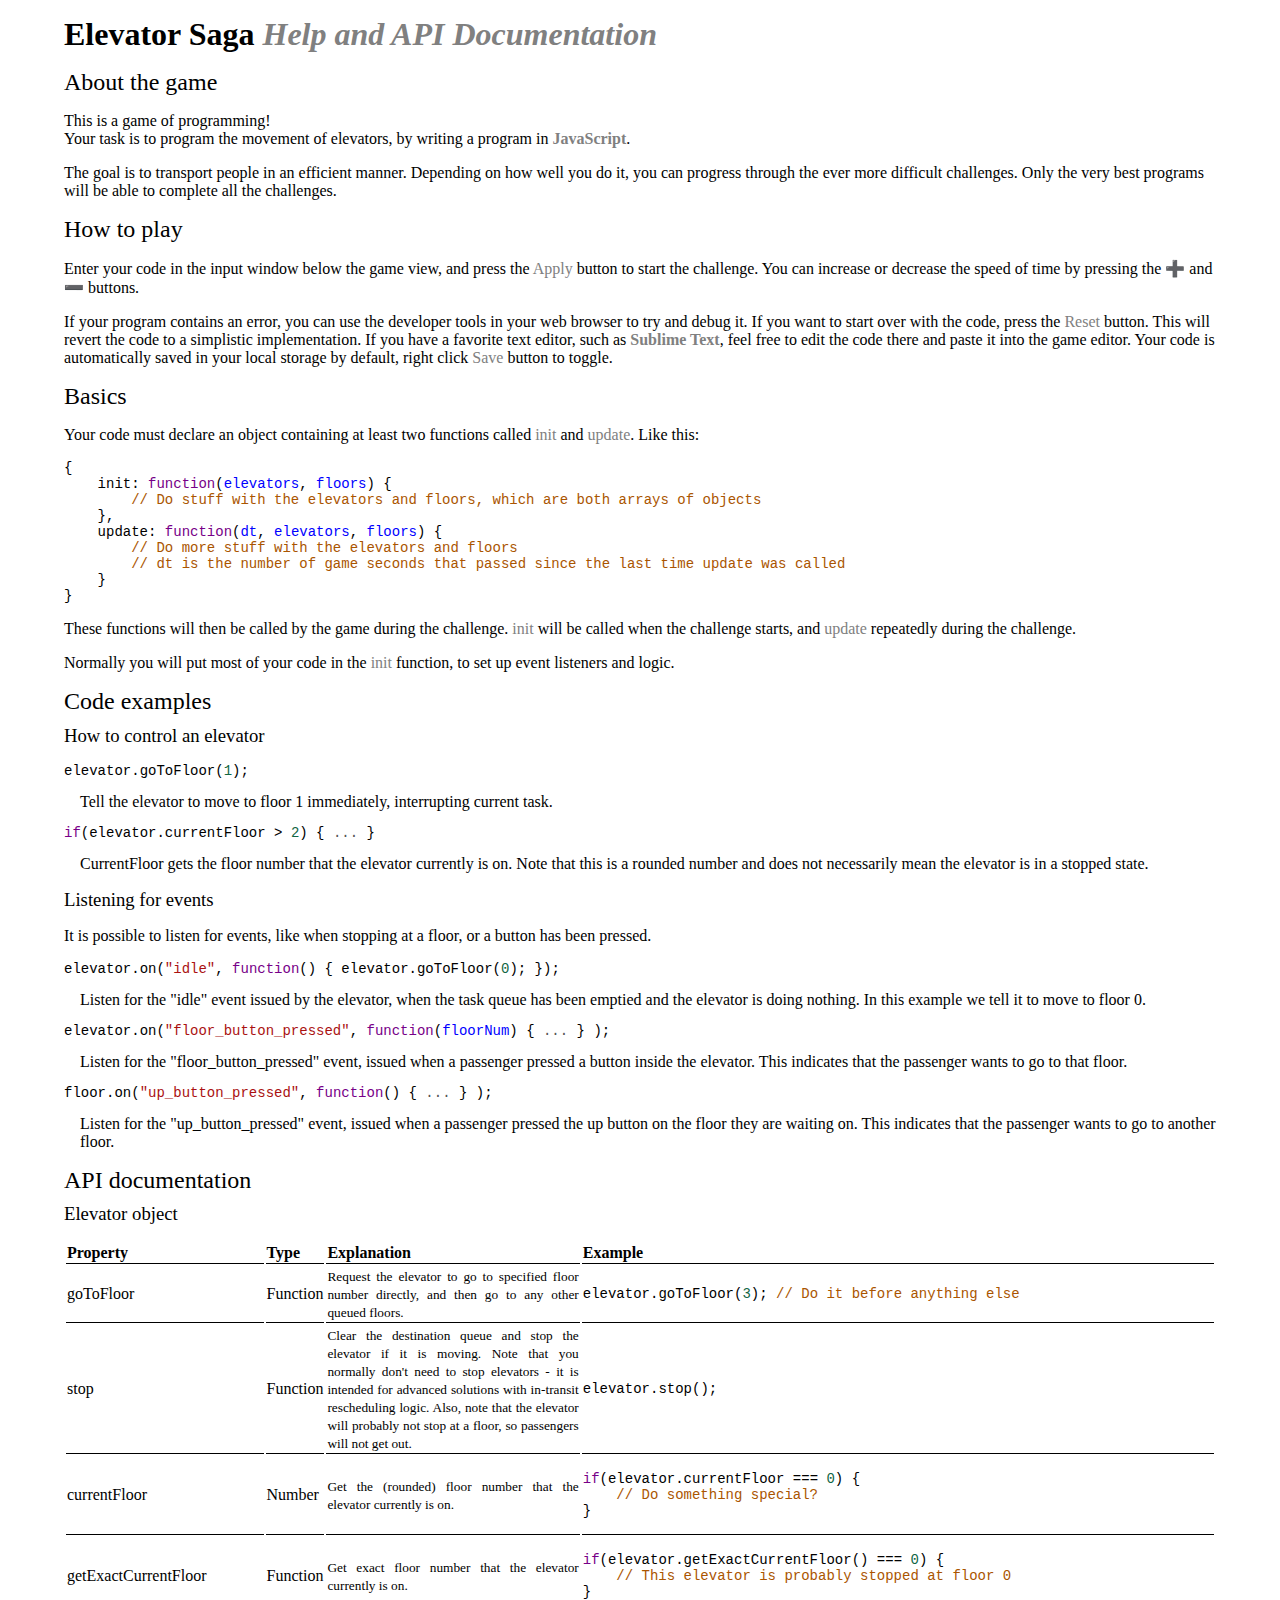
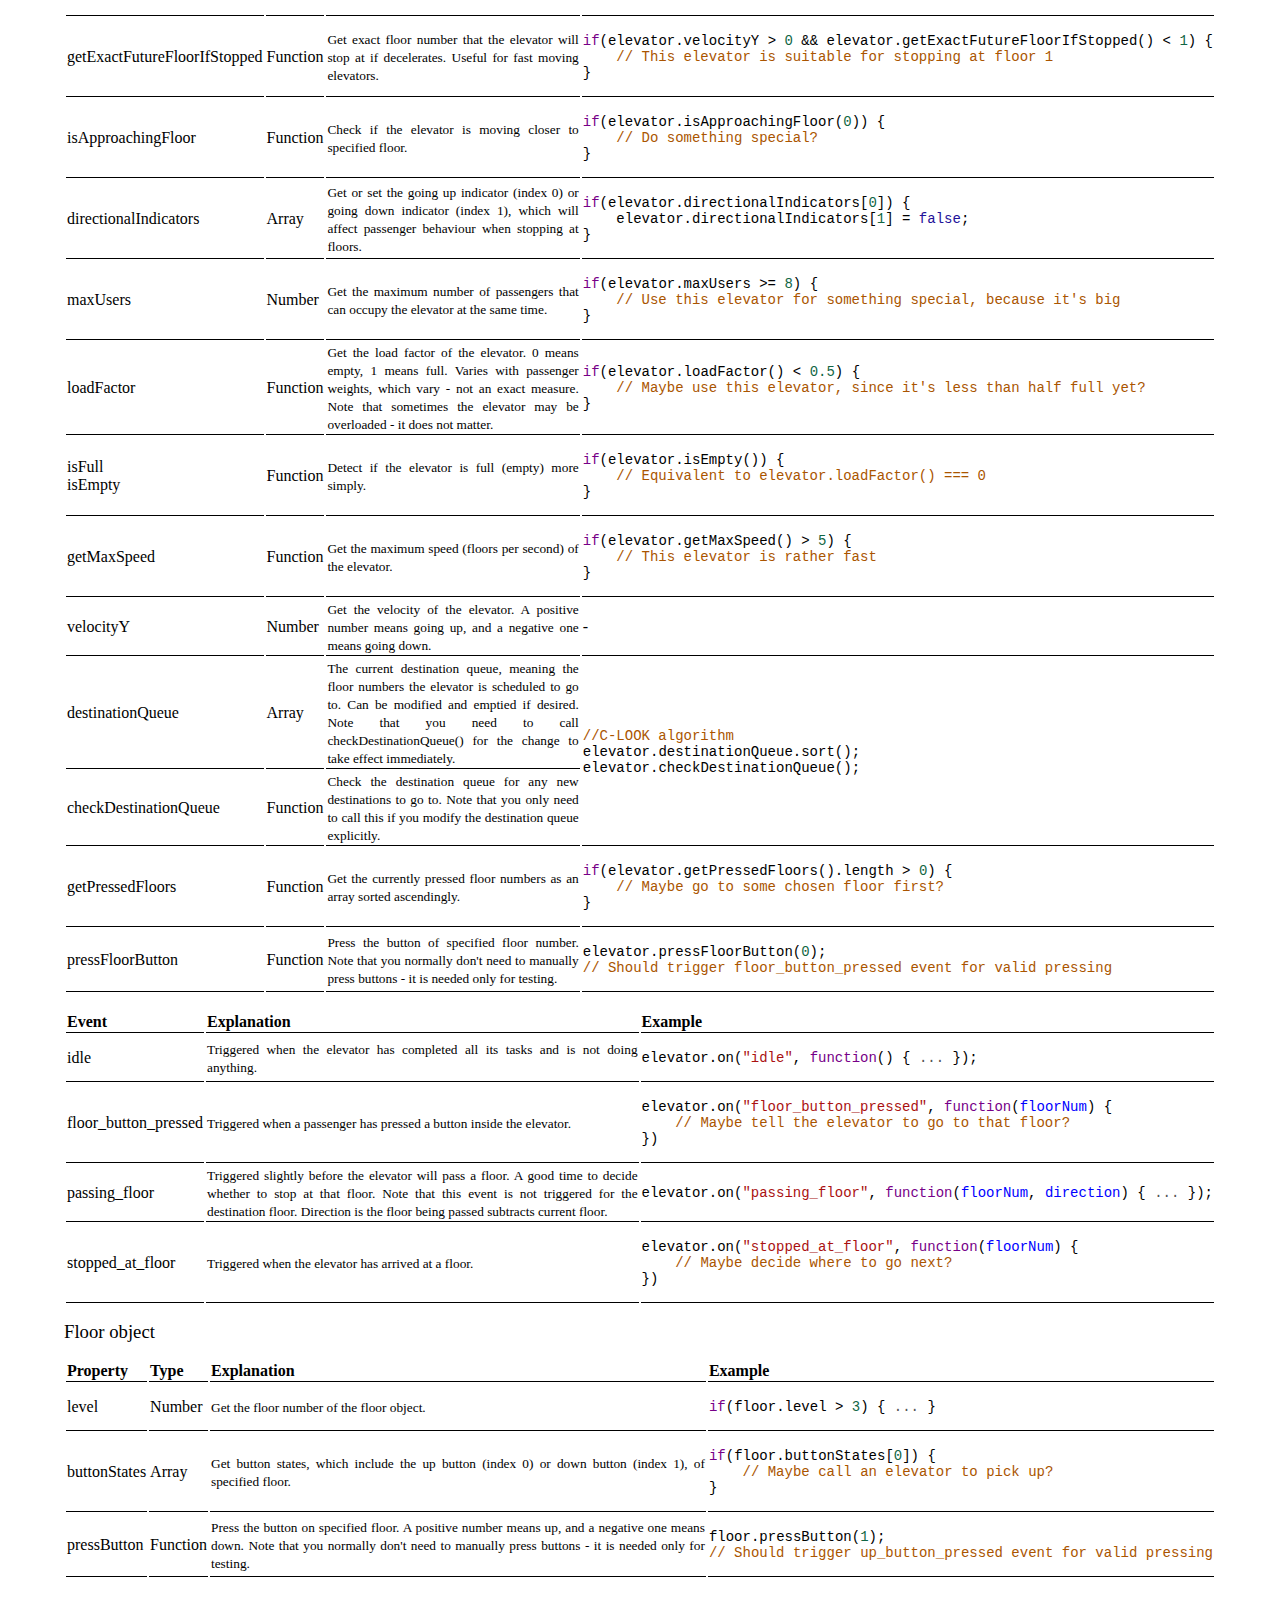
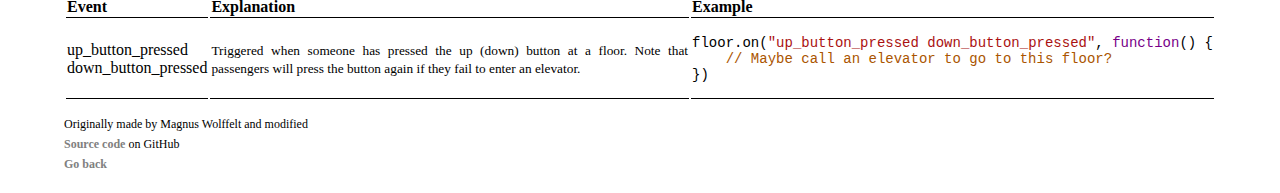
==== commit b10f7deb: "Update documentation" ====
--- a/documentation.html
+++ b/documentation.html
@@ -1,7 +1,7 @@
 <!DOCTYPE html>
 <html>
 <head>
-    <title>Elevator Saga - help and API documentation</title>
+    <title>Elevator Saga - Help and API Documentation</title>
     <meta charset="UTF-8">
     <meta http-equiv="X-UA-Compatible" content="IE=edge">
     <meta name="viewport" content="width=device-width,initial-scale=1">
@@ -19,7 +19,7 @@
 <body>
     <div class="container">
         <div class="header">
-            <h1>Elevator Saga <em class="emphasis-color">Help and API documentation</em></h1>
+            <h1>Elevator Saga <em class="emphasis-color">Help and API Documentation</em></h1>
         </div>
 
         <div class="help">
@@ -41,9 +41,9 @@
             </p>
             <p>
                 If your program contains an error, you can use the developer tools in your web browser to try and debug it.
-                If you want to start over with the code, press the <span class="emphasis-color">Reset</span> button. This will revert the code to a working but simplistic implementation.
+                If you want to start over with the code, press the <span class="emphasis-color">Reset</span> button. This will revert the code to a simplistic implementation.
                 If you have a favorite text editor, such as <a href="http://www.sublimetext.com/">Sublime Text</a>, feel free to edit the code there and paste it into the game editor.
-                Your code is automatically saved in your local storage, so don't worry - it doesn't disappear if you accidentally close the browser.
+                Your code is automatically saved in your local storage by default, right click <span class="emphasis-color">Save</span> button to toggle.
             </p>
             <h2>Basics</h2>
             <p>
@@ -108,7 +108,7 @@
                     <tr><td>maxUsers</td><td>Number</td><td><small>Get the maximum number of passengers that can occupy the elevator at the same time.</small></td><td><pre><code>if(elevator.maxUsers >= 8) {
     // Use this elevator for something special, because it's big
 }</code></pre></td></tr>
-                    <tr><td>loadFactor</td><td>Function</td><td><small>Get the load factor of the elevator. 0 means empty, 1 means full. Varies with passenger weights, which vary - not an exact measure. Note that sometimes the elevator may be overloaded, but it does not matter.</small></td><td><pre><code>if(elevator.loadFactor() < 0.5) {
+                    <tr><td>loadFactor</td><td>Function</td><td><small>Get the load factor of the elevator. 0 means empty, 1 means full. Varies with passenger weights, which vary - not an exact measure. Note that sometimes the elevator may be overloaded - it does not matter.</small></td><td><pre><code>if(elevator.loadFactor() < 0.5) {
     // Maybe use this elevator, since it's less than half full yet?
 }</code></pre></td></tr>
                     <tr><td>isFull<br>isEmpty</td><td>Function</td><td><small>Detect if the elevator is full (empty) more simply.</small></td><td><pre><code>if(elevator.isEmpty()) {
@@ -118,8 +118,10 @@
     // This elevator is rather fast
 }</code></pre></td></tr>
                     <tr><td>velocityY</td><td>Number</td><td><small>Get the velocity of the elevator. A positive number means going up, and a negative one means going down.</small></td><td>-</td></tr>
-                    <tr><td>destinationQueue</td><td>Array</td><td><small>The current destination queue, meaning the floor numbers the elevator is scheduled to go to. Can be modified and emptied if desired. Note that you need to call checkDestinationQueue() for the change to take effect immediately.</small></td><td><pre><code>elevator.destinationQueue.sort(); //Make elevator more efficient</code></pre></td></tr>
-                    <tr><td>checkDestinationQueue</td><td>Function</td><td><small>Check the destination queue for any new destinations to go to. Note that you only need to call this if you modify the destination queue explicitly.</small></td><td><pre><code>elevator.checkDestinationQueue();</code></pre></td></tr>
+                    <tr><td>destinationQueue</td><td>Array</td><td><small>The current destination queue, meaning the floor numbers the elevator is scheduled to go to. Can be modified and emptied if desired. Note that you need to call checkDestinationQueue() for the change to take effect immediately.</small></td><td rowspan="2"><pre><code>//C-LOOK algorithm
+elevator.destinationQueue.sort();
+elevator.checkDestinationQueue();</code></pre></td></tr>
+                    <tr><td>checkDestinationQueue</td><td>Function</td><td><small>Check the destination queue for any new destinations to go to. Note that you only need to call this if you modify the destination queue explicitly.</small></td></tr>
                     <tr><td>getPressedFloors</td><td>Function</td><td><small>Get the currently pressed floor numbers as an array sorted ascendingly.</small></td><td><pre><code>if(elevator.getPressedFloors().length > 0) {
     // Maybe go to some chosen floor first?
 }</code></pre></td></tr>
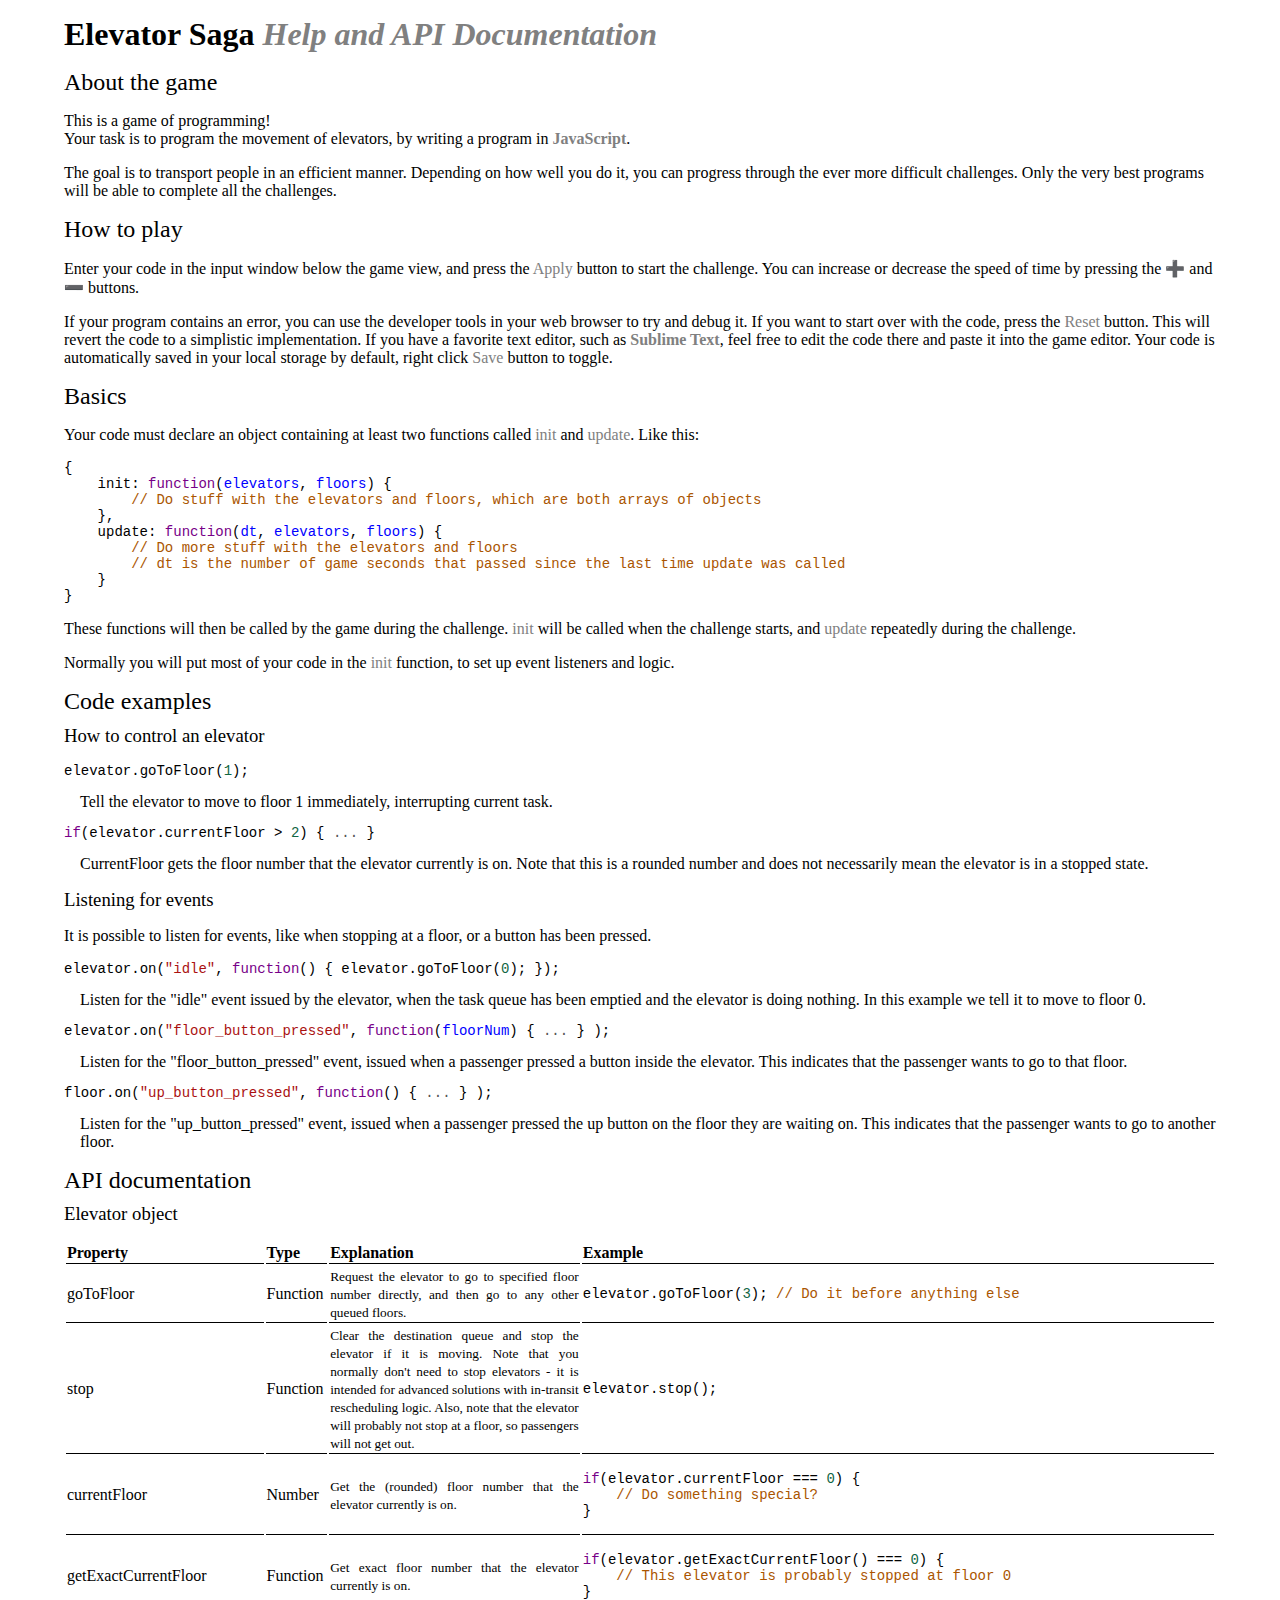
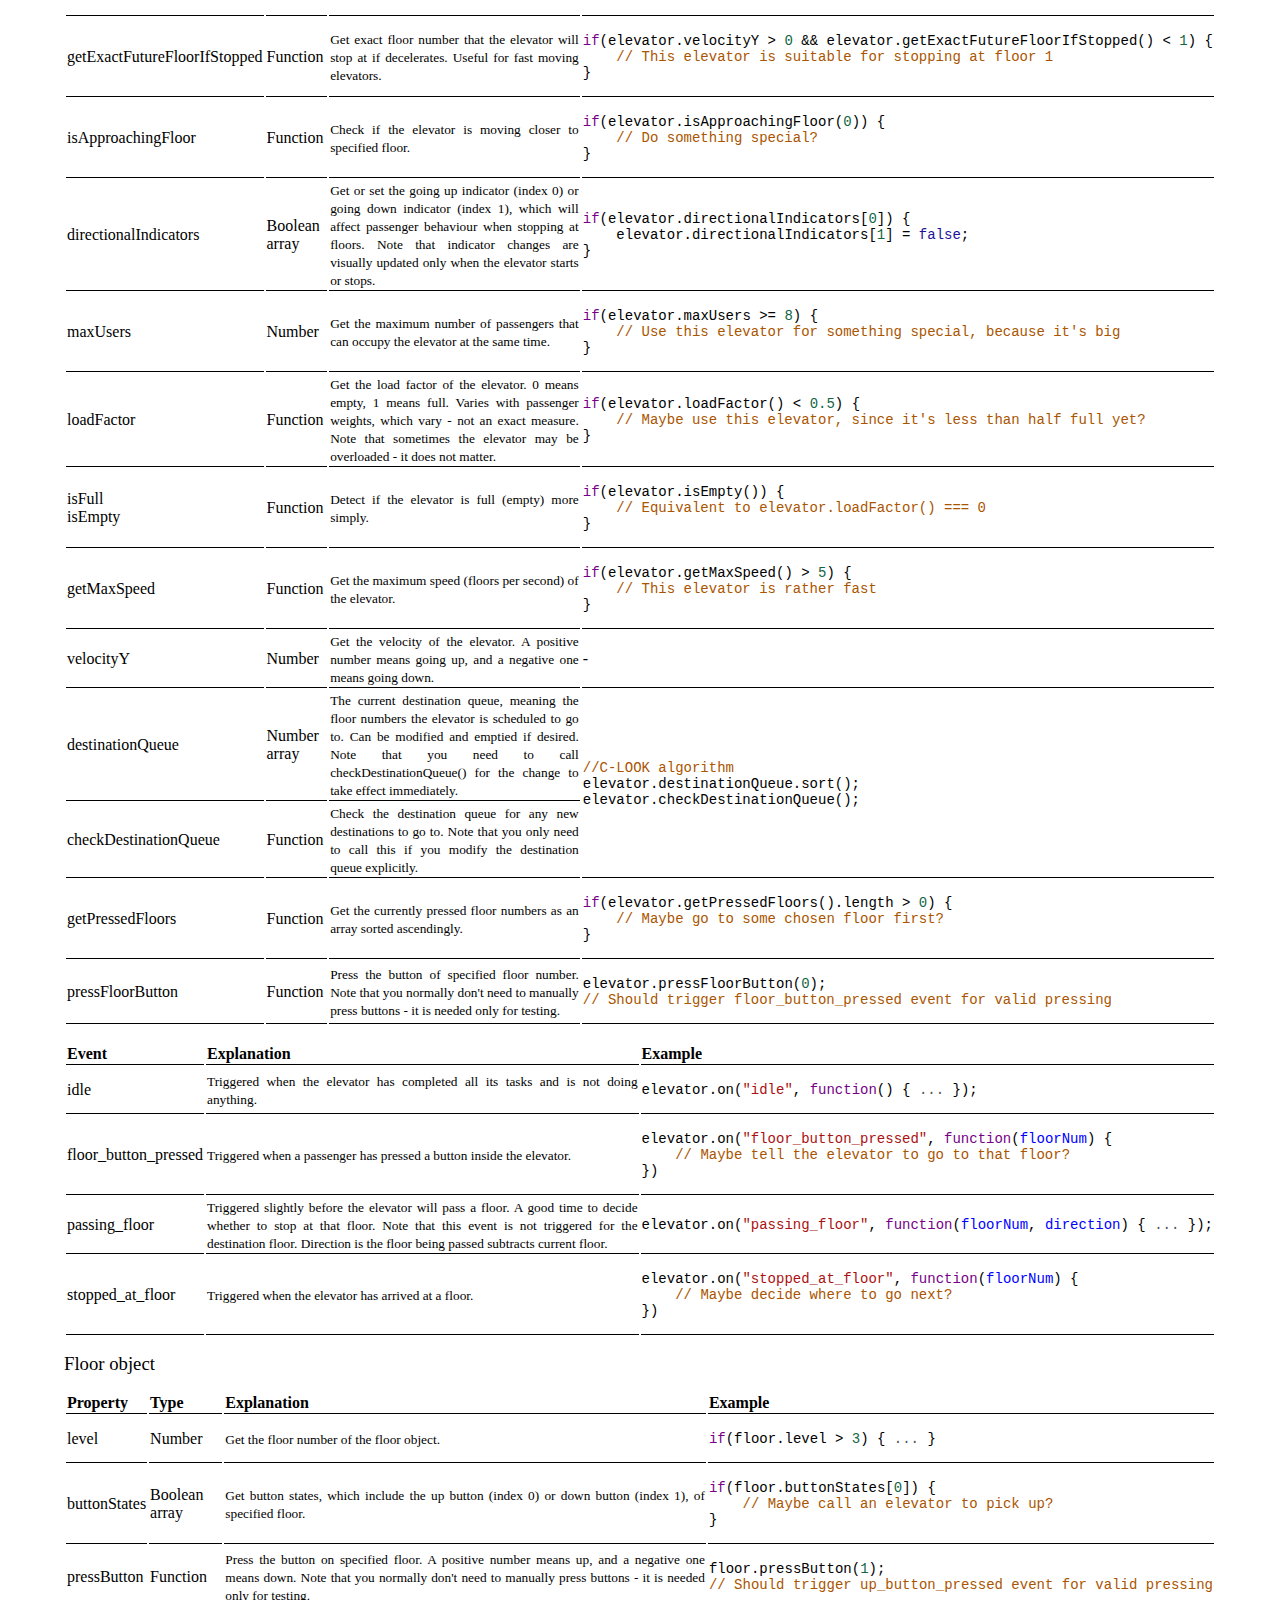
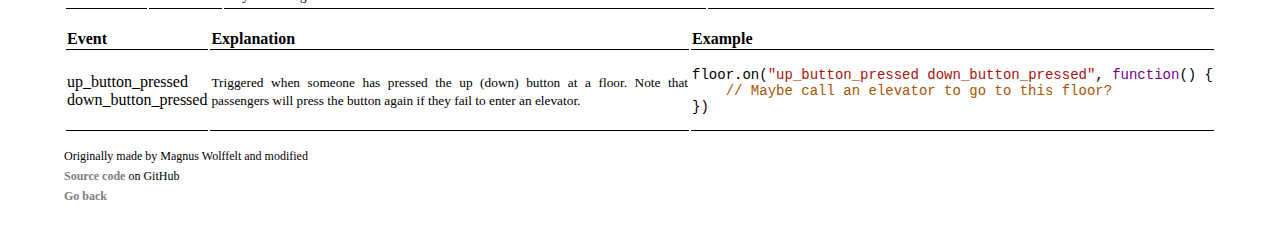
==== commit 97c0eb69: "Update" ====
--- a/documentation.html
+++ b/documentation.html
@@ -102,7 +102,7 @@
                     <tr><td>isApproachingFloor</td><td>Function</td><td><small>Check if the elevator is moving closer to specified floor.</small></td><td><pre><code>if(elevator.isApproachingFloor(0)) {
     // Do something special?
 }</code></pre></td></tr>
-                    <tr><td>directionalIndicators</td><td>Array</td><td><small>Get or set the going up indicator (index 0) or going down indicator (index 1), which will affect passenger behaviour when stopping at floors.</small></td><td><pre><code>if(elevator.directionalIndicators[0]) {
+                    <tr><td>directionalIndicators</td><td>Boolean array</td><td><small>Get or set the going up indicator (index 0) or going down indicator (index 1), which will affect passenger behaviour when stopping at floors. Note that indicator changes are visually updated only when the elevator starts or stops.</small></td><td><pre><code>if(elevator.directionalIndicators[0]) {
     elevator.directionalIndicators[1] = false;
 }</code></pre></td></tr>
                     <tr><td>maxUsers</td><td>Number</td><td><small>Get the maximum number of passengers that can occupy the elevator at the same time.</small></td><td><pre><code>if(elevator.maxUsers >= 8) {
@@ -118,7 +118,7 @@
     // This elevator is rather fast
 }</code></pre></td></tr>
                     <tr><td>velocityY</td><td>Number</td><td><small>Get the velocity of the elevator. A positive number means going up, and a negative one means going down.</small></td><td>-</td></tr>
-                    <tr><td>destinationQueue</td><td>Array</td><td><small>The current destination queue, meaning the floor numbers the elevator is scheduled to go to. Can be modified and emptied if desired. Note that you need to call checkDestinationQueue() for the change to take effect immediately.</small></td><td rowspan="2"><pre><code>//C-LOOK algorithm
+                    <tr><td>destinationQueue</td><td>Number array</td><td><small>The current destination queue, meaning the floor numbers the elevator is scheduled to go to. Can be modified and emptied if desired. Note that you need to call checkDestinationQueue() for the change to take effect immediately.</small></td><td rowspan="2"><pre><code>//C-LOOK algorithm
 elevator.destinationQueue.sort();
 elevator.checkDestinationQueue();</code></pre></td></tr>
                     <tr><td>checkDestinationQueue</td><td>Function</td><td><small>Check the destination queue for any new destinations to go to. Note that you only need to call this if you modify the destination queue explicitly.</small></td></tr>
@@ -147,7 +147,7 @@
                 <thead><th>Property</th><th>Type</th><th>Explanation</th><th>Example</th></thead>
                 <tbody>
                     <tr><td>level</td><td>Number</td><td><small>Get the floor number of the floor object.</small></td><td><pre><code>if(floor.level > 3) { ... }</code></pre></td></tr>
-                    <tr><td>buttonStates</td><td>Array</td><td><small>Get button states, which include the up button (index 0) or down button (index 1), of specified floor.</small></td><td><pre><code>if(floor.buttonStates[0]) {
+                    <tr><td>buttonStates</td><td>Boolean array</td><td><small>Get button states, which include the up button (index 0) or down button (index 1), of specified floor.</small></td><td><pre><code>if(floor.buttonStates[0]) {
     // Maybe call an elevator to pick up?
 }</code></pre></td></tr>
                     <tr><td>pressButton</td><td>Function</td><td><small>Press the button on specified floor. A positive number means up, and a negative one means down. Note that you normally don't need to manually press buttons - it is needed only for testing.</small></td><td><pre><code>floor.pressButton(1);
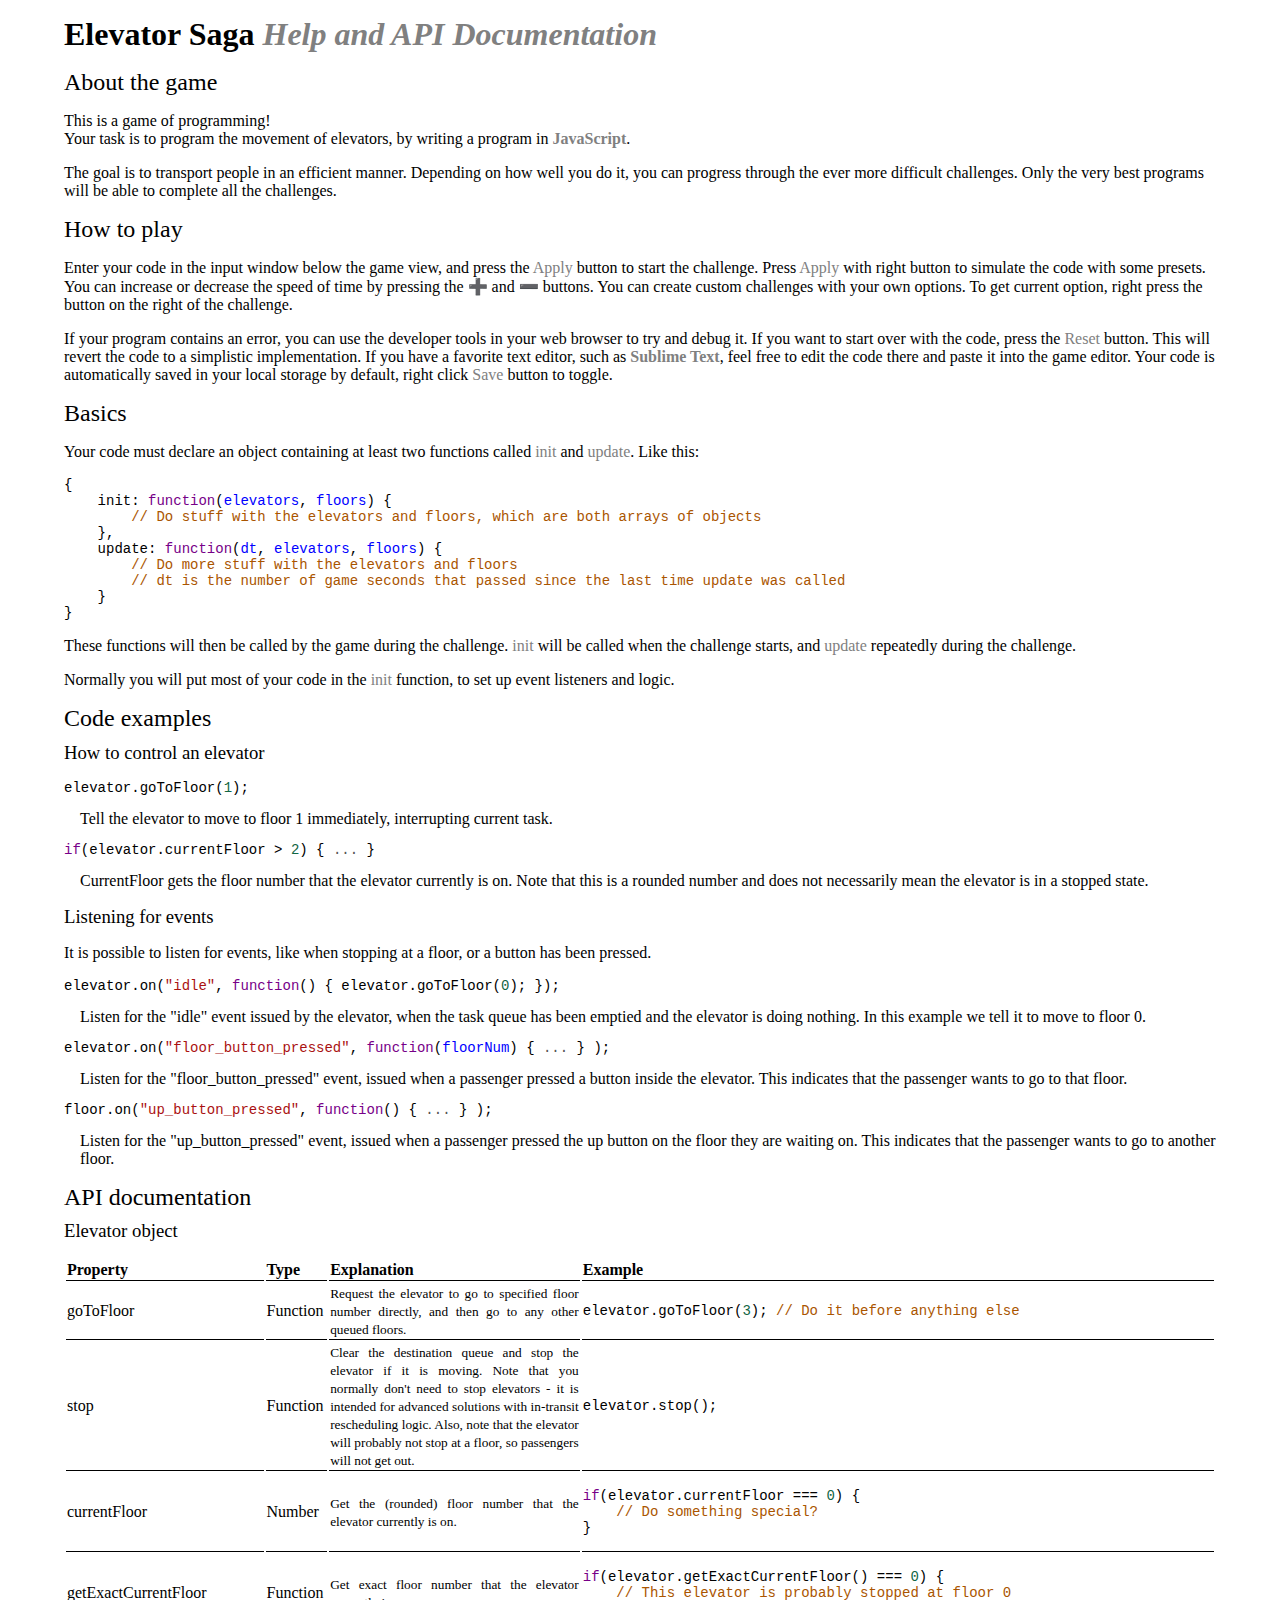
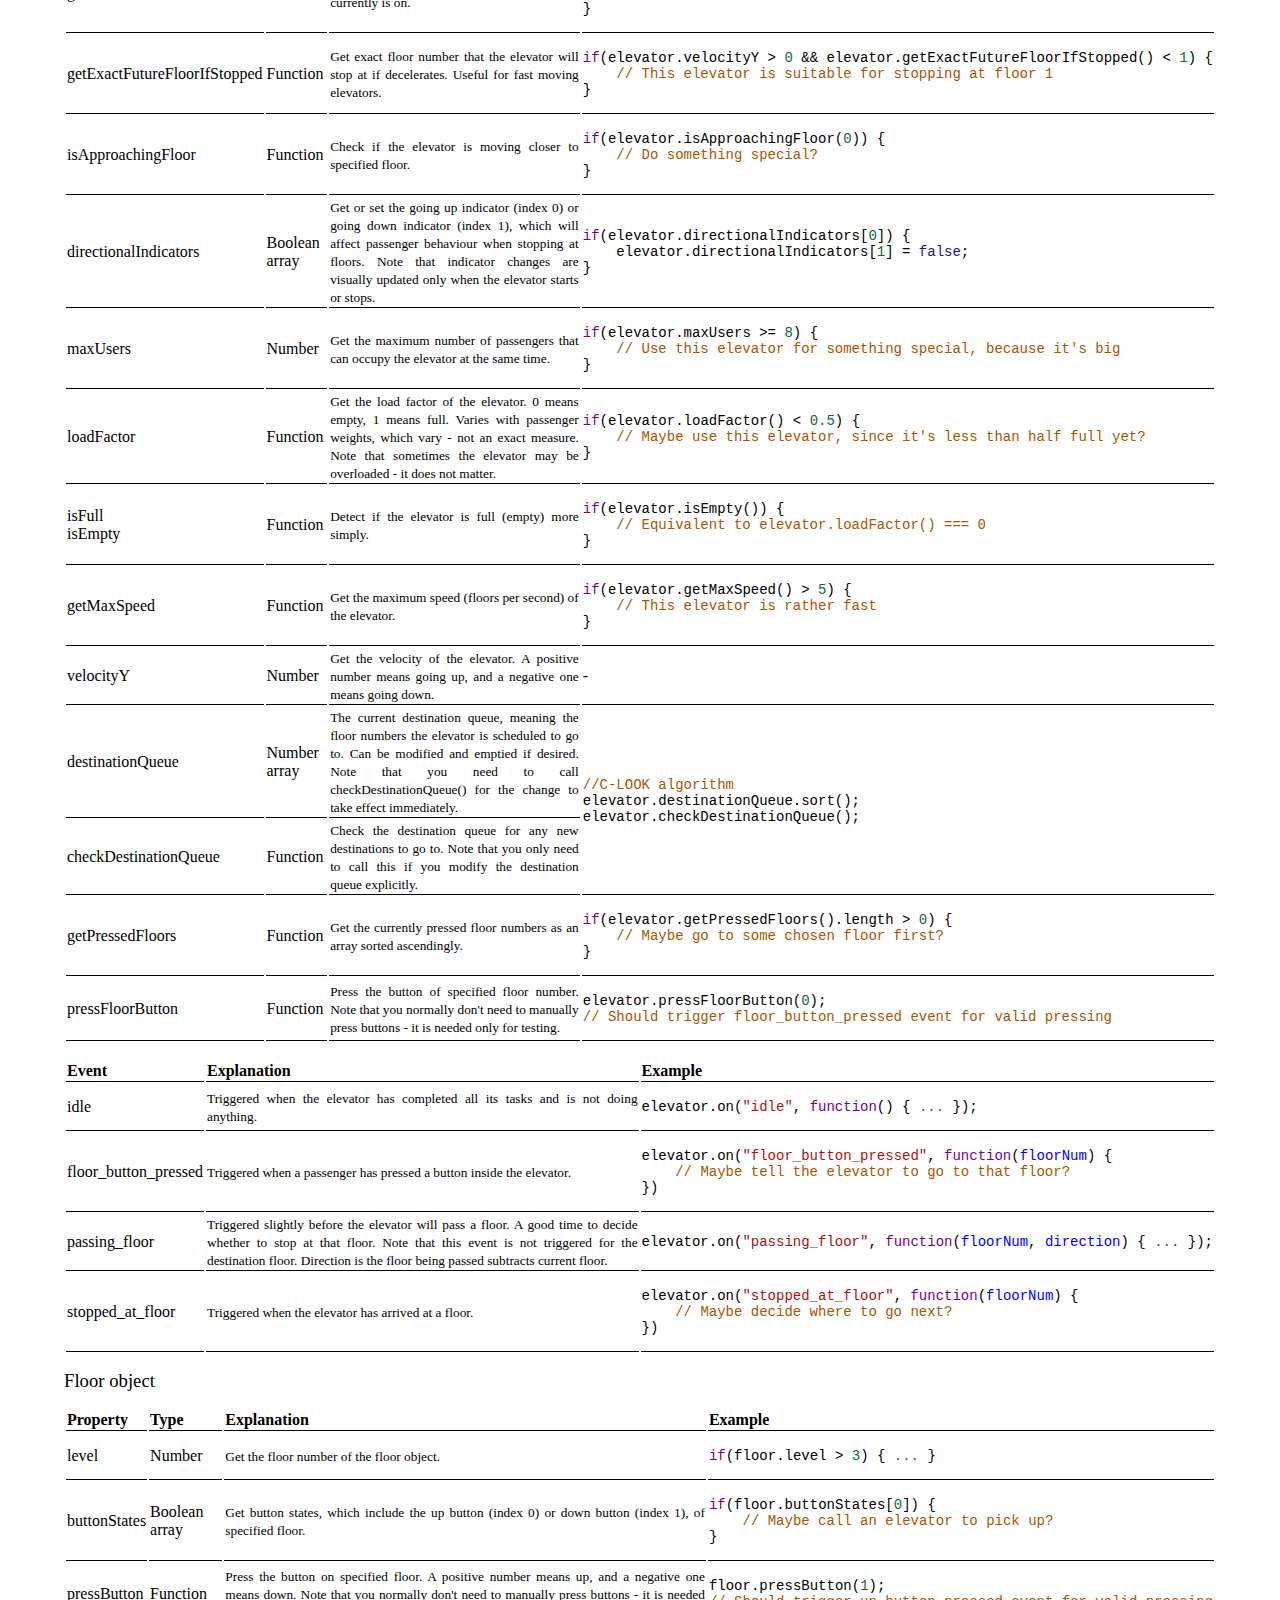
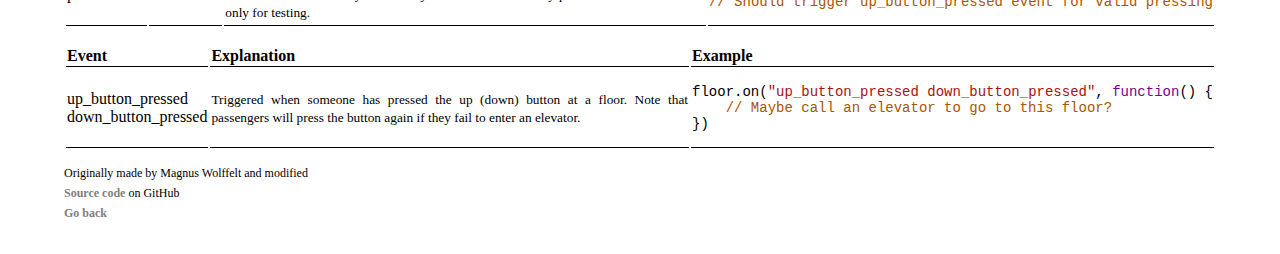
==== commit f6a9f423: "Update documentation" ====
--- a/documentation.html
+++ b/documentation.html
@@ -16,8 +16,7 @@
     <script type="text/javascript" src="libs/codemirror/addon/runmode/colorize.js"></script>
     <script type="text/javascript">document.addEventListener("DOMContentLoaded", function(){CodeMirror.colorize(null,"text/javascript")});</script>
 </head>
-<body>
-    <div class="container">
+<body class="container">
         <div class="header">
             <h1>Elevator Saga <em class="emphasis-color">Help and API Documentation</em></h1>
         </div>
@@ -37,7 +36,9 @@
             <h2>How to play</h2>
             <p>
                 Enter your code in the input window below the game view, and press the <span class="emphasis-color">Apply</span> button to start the challenge.
+                Press <span class="emphasis-color">Apply</span> with right button to simulate the code with some presets.
                 You can increase or decrease the speed of time by pressing the <span class="emphasis-color">➕</span> and <span class="emphasis-color">➖</span> buttons.
+                You can create custom challenges with your own options. To get current option, right press the button on the right of the challenge.
             </p>
             <p>
                 If your program contains an error, you can use the developer tools in your web browser to try and debug it.
@@ -168,6 +169,5 @@
             <h4><a href="https://github.com/2xh/elevatorsaga">Source code</a> on GitHub</h4>
             <h4><a href="index.html">Go back</a></h4>
         </div>
-    </div>
 </body>
 </html>
--- a/style.css
+++ b/style.css
@@ -1,7 +1,3 @@
-html, body {
-    margin: 0;
-    padding: 0;
-}
 
 h1 {
     margin: 0;
@@ -57,38 +53,38 @@
     border-radius: 0.5em;
 }
 
-.blink {
-  -webkit-animation: blink 0.5s steps(3, start) infinite;
-  animation: blink 0.5s steps(3, start) infinite;
+.blink, .user.longestwait {
+    -webkit-animation: blink 0.5s steps(2, start) infinite;
+    animation: blink 0.5s steps(2, start) infinite;
+    text-decoration: blink;
 }
 @keyframes blink {
-  to { visibility: hidden; }
+    to { visibility: hidden; }
 }
 @-webkit-keyframes blink {
-  to { visibility: hidden; }
+    to { visibility: hidden; }
 }
 
 .invisible {
     visibility: hidden;
-}
-
-.faded {
-    opacity: 0.4;
 }
 
 #save_message, #fitness_message {
     color: gray;
     font-size: 0.75em;
-    line-height: 2.5em;
-    margin: 0 1em;
+    margin: 0.75em 1em;
+    word-break: break-all;
+    white-space: pre-line;
 }
 
 .left {
     float: left;
-}
-
-.right {
+    word-break: break-all;
+}
+
+.right, .statscontainer .value {
     float: right;
+    word-break: break-all;
 }
 
 .header a {
@@ -123,7 +119,7 @@
 
 .innerworld {
     position: relative;
-    margin-right: 280px;
+    margin-right: 220px;
     border-right: 1px solid;
     border-left: 1px solid;
 }
@@ -134,19 +130,14 @@
     position: absolute;
     top: 0;
     right: 0px;
-    width: 240px;
-    padding: 20px;
+    width: 180px;
+    padding: 15px 20px;
+    line-height: 20px;
     z-index: 1;
 }
 
-.statscontainer div, .statscontainer span {
-    position: absolute;
-    display: block;
-    width: 240px;
-}
-
-.statscontainer .value {
-    text-align: right;
+.statscontainer div {
+    clear: right;
 }
 
 .feedbackcontainer {
@@ -159,15 +150,13 @@
     position: relative;
     text-align: center;
     height: 100%;
+    color: white;
     background-color: rgba(44, 44, 44, 0.6);
     z-index: 5;
 }
 
-.movable {
-    position: absolute;
-    top: 0;
-    left: 0;
-    display: block;
+.feedback a {
+    color: white;
 }
 
 .user {
@@ -188,15 +177,14 @@
     content: "🧍";
 }
 
-.user.happy {
-}
-
-.user.frustrated {
+.user.longwait {
     color: yellow;
-}
-
-.user.disappointed {
+    z-index: 3;
+}
+
+.user.longestwait {
     color: red;
+    z-index: 4;
 }
 
 .user.leaving {
@@ -218,7 +206,7 @@
     z-index: 1;
 }
 
-.elevator .directionindicator {
+.movable, .elevator .directionindicator {
     position: absolute;
 }
 
@@ -278,8 +266,10 @@
     cursor: pointer;
     font-size: 1.25em;
     line-height: 50px;
-    padding-left: 70px;
+    padding-left: 60px;
+    white-space: nowrap;
     color: rgba(255, 255, 255, 0.25);
+    z-index: 2;
 }
 .floor .buttonindicator .activated {
     color: lime;
@@ -288,9 +278,10 @@
 .floor .floornumber {
     position: absolute;
     color: rgba(255, 255, 255, 0.25);
-    font-size: 2em;
+    font-size: 1.5em;
     line-height: 50px;
     padding-left: 10px;
+    z-index: 2;
 }
 
 .footer {
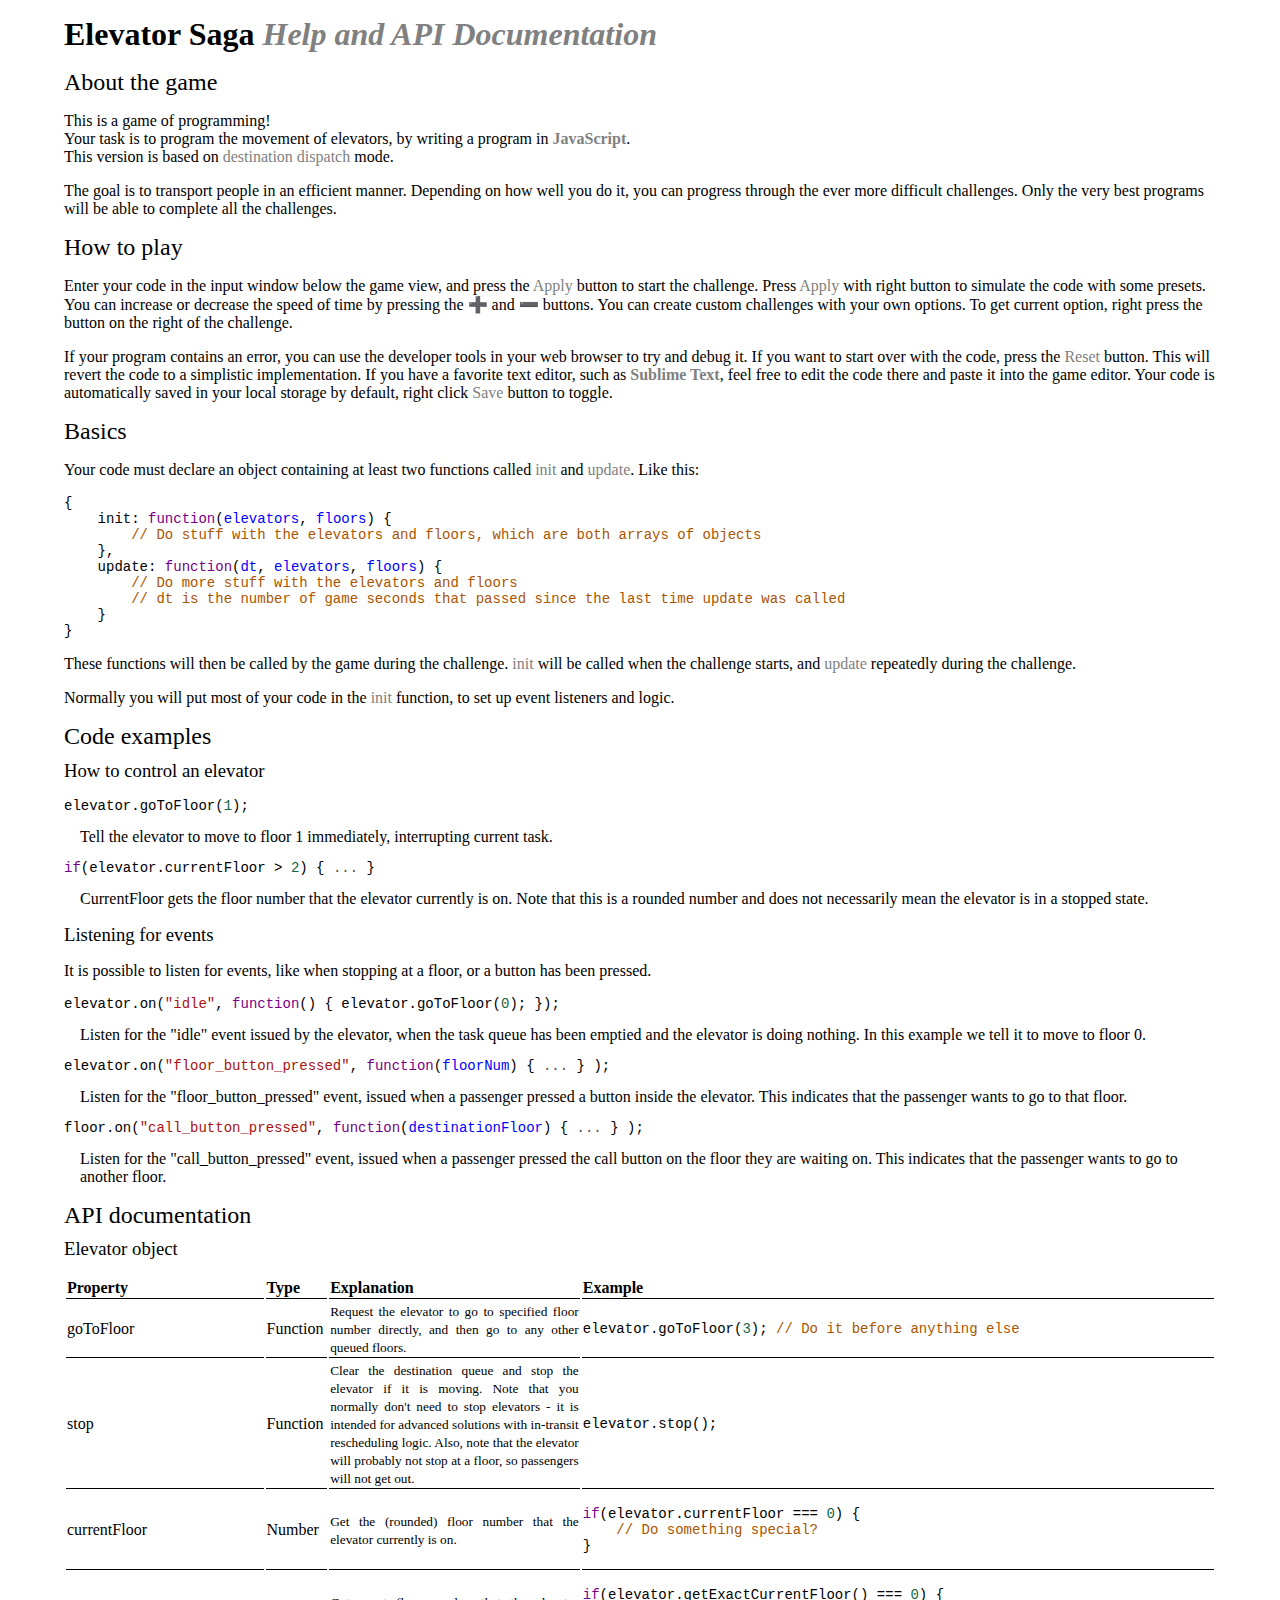
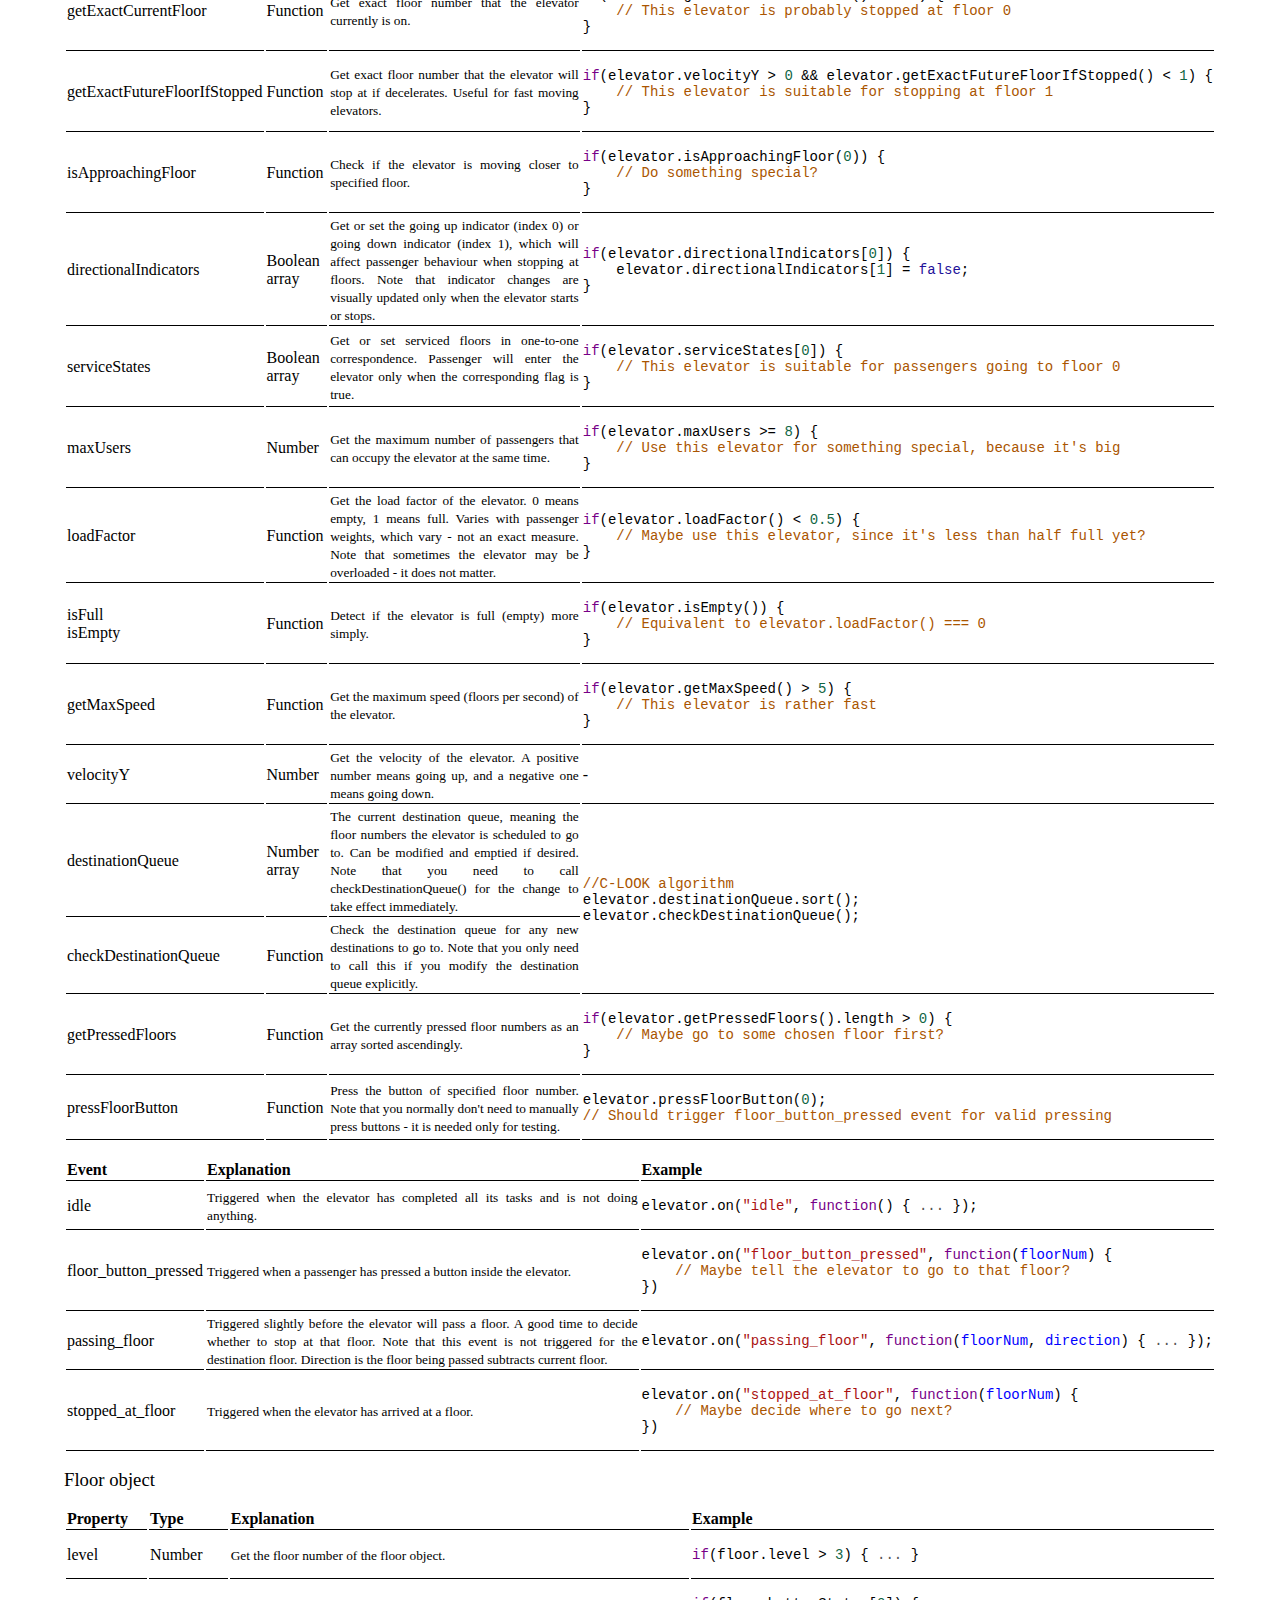
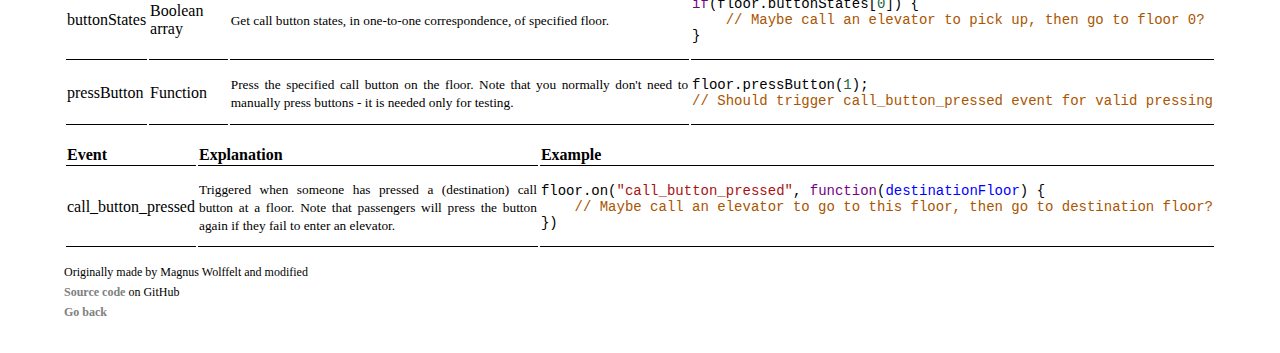
==== commit d15844fe: "Destination dispatch mode" ====
--- a/documentation.html
+++ b/documentation.html
@@ -25,7 +25,8 @@
             <h2>About the game</h2>
             <p>
                 This is a game of programming!<br>
-                Your task is to program the movement of elevators, by writing a program in <a href="https://developer.mozilla.org/en-US/docs/Web/JavaScript/Guide">JavaScript</a>.
+                Your task is to program the movement of elevators, by writing a program in <a href="https://developer.mozilla.org/en-US/docs/Web/JavaScript/Guide">JavaScript</a>.<br>
+                This version is based on <span class="emphasis-color">destination dispatch</span> mode.
             </p>
             <p>
                 The goal is to transport people in an efficient manner.
@@ -80,8 +81,8 @@
                     <dd>Listen for the "idle" event issued by the elevator, when the task queue has been emptied and the elevator is doing nothing. In this example we tell it to move to floor 0.</dd>
                 <dt><pre><code>elevator.on("floor_button_pressed", function(floorNum) { ... } );</code></pre></dt>
                     <dd>Listen for the "floor_button_pressed" event, issued when a passenger pressed a button inside the elevator. This indicates that the passenger wants to go to that floor.</dd>
-                <dt><pre><code>floor.on("up_button_pressed", function() { ... } );</code></pre></dt>
-                    <dd>Listen for the "up_button_pressed" event, issued when a passenger pressed the up button on the floor they are waiting on. This indicates that the passenger wants to go to another floor.</dd>
+                <dt><pre><code>floor.on("call_button_pressed", function(destinationFloor) { ... } );</code></pre></dt>
+                    <dd>Listen for the "call_button_pressed" event, issued when a passenger pressed the call button on the floor they are waiting on. This indicates that the passenger wants to go to another floor.</dd>
             </dl>
 
             <h2 id="docs">API documentation</h2>
@@ -105,6 +106,9 @@
 }</code></pre></td></tr>
                     <tr><td>directionalIndicators</td><td>Boolean array</td><td><small>Get or set the going up indicator (index 0) or going down indicator (index 1), which will affect passenger behaviour when stopping at floors. Note that indicator changes are visually updated only when the elevator starts or stops.</small></td><td><pre><code>if(elevator.directionalIndicators[0]) {
     elevator.directionalIndicators[1] = false;
+}</code></pre></td></tr>
+                    <tr><td>serviceStates</td><td>Boolean array</td><td><small>Get or set serviced floors in one-to-one correspondence. Passenger will enter the elevator only when the corresponding flag is true.</small></td><td><pre><code>if(elevator.serviceStates[0]) {
+    // This elevator is suitable for passengers going to floor 0
 }</code></pre></td></tr>
                     <tr><td>maxUsers</td><td>Number</td><td><small>Get the maximum number of passengers that can occupy the elevator at the same time.</small></td><td><pre><code>if(elevator.maxUsers >= 8) {
     // Use this elevator for something special, because it's big
@@ -148,18 +152,18 @@
                 <thead><th>Property</th><th>Type</th><th>Explanation</th><th>Example</th></thead>
                 <tbody>
                     <tr><td>level</td><td>Number</td><td><small>Get the floor number of the floor object.</small></td><td><pre><code>if(floor.level > 3) { ... }</code></pre></td></tr>
-                    <tr><td>buttonStates</td><td>Boolean array</td><td><small>Get button states, which include the up button (index 0) or down button (index 1), of specified floor.</small></td><td><pre><code>if(floor.buttonStates[0]) {
-    // Maybe call an elevator to pick up?
+                    <tr><td>buttonStates</td><td>Boolean array</td><td><small>Get call button states, in one-to-one correspondence, of specified floor.</small></td><td><pre><code>if(floor.buttonStates[0]) {
+    // Maybe call an elevator to pick up, then go to floor 0?
 }</code></pre></td></tr>
-                    <tr><td>pressButton</td><td>Function</td><td><small>Press the button on specified floor. A positive number means up, and a negative one means down. Note that you normally don't need to manually press buttons - it is needed only for testing.</small></td><td><pre><code>floor.pressButton(1);
-// Should trigger up_button_pressed event for valid pressing</code></pre></td></tr>
+                    <tr><td>pressButton</td><td>Function</td><td><small>Press the specified call button on the floor. Note that you normally don't need to manually press buttons - it is needed only for testing.</small></td><td><pre><code>floor.pressButton(1);
+// Should trigger call_button_pressed event for valid pressing</code></pre></td></tr>
                 </tbody>
             </table>
             <table class="doctable">
                 <thead><th>Event</th><th>Explanation</th><th>Example</th></thead>
                 <tbody>
-                    <tr><td>up_button_pressed<br>down_button_pressed</td><td><small>Triggered when someone has pressed the up (down) button at a floor. Note that passengers will press the button again if they fail to enter an elevator.</small></td><td><pre><code>floor.on("up_button_pressed down_button_pressed", function() {
-    // Maybe call an elevator to go to this floor?
+                    <tr><td>call_button_pressed</td><td><small>Triggered when someone has pressed a (destination) call button at a floor. Note that passengers will press the button again if they fail to enter an elevator.</small></td><td><pre><code>floor.on("call_button_pressed", function(destinationFloor) {
+    // Maybe call an elevator to go to this floor, then go to destination floor?
 })</code></pre></td></tr>
                 </tbody>
             </table>
--- a/style.css
+++ b/style.css
@@ -131,8 +131,7 @@
     top: 0;
     right: 0px;
     width: 180px;
-    padding: 15px 20px;
-    line-height: 20px;
+    padding: 10px 20px;
     z-index: 1;
 }
 
@@ -202,7 +201,7 @@
 .elevator {
     background-color: #4F8686;
     border: 2px solid white;
-    height: 46px;
+    box-sizing: border-box;
     z-index: 1;
 }
 
@@ -256,18 +255,18 @@
 .floor {
     position: absolute;
     width: 100%;
-    height: 49px;
+    box-sizing: border-box;
     background-color: gray;
     background: linear-gradient(rgba(255,255,255,0.1), rgba(255,255,255,0.25), rgba(255,255,255,0.25), rgba(255,255,255,0.1)); /* Standard syntax */
-    border-bottom: 1px solid;
+    border-bottom: 2px solid;
 }
 
 .floor .buttonindicator {
+    display: inline-block;
     cursor: pointer;
-    font-size: 1.25em;
-    line-height: 50px;
+    font-size: 0.75em;
     padding-left: 60px;
-    white-space: nowrap;
+    white-space: pre-line;
     color: rgba(255, 255, 255, 0.25);
     z-index: 2;
 }
@@ -279,7 +278,7 @@
     position: absolute;
     color: rgba(255, 255, 255, 0.25);
     font-size: 1.5em;
-    line-height: 50px;
+    line-height: 35px;
     padding-left: 10px;
     z-index: 2;
 }
